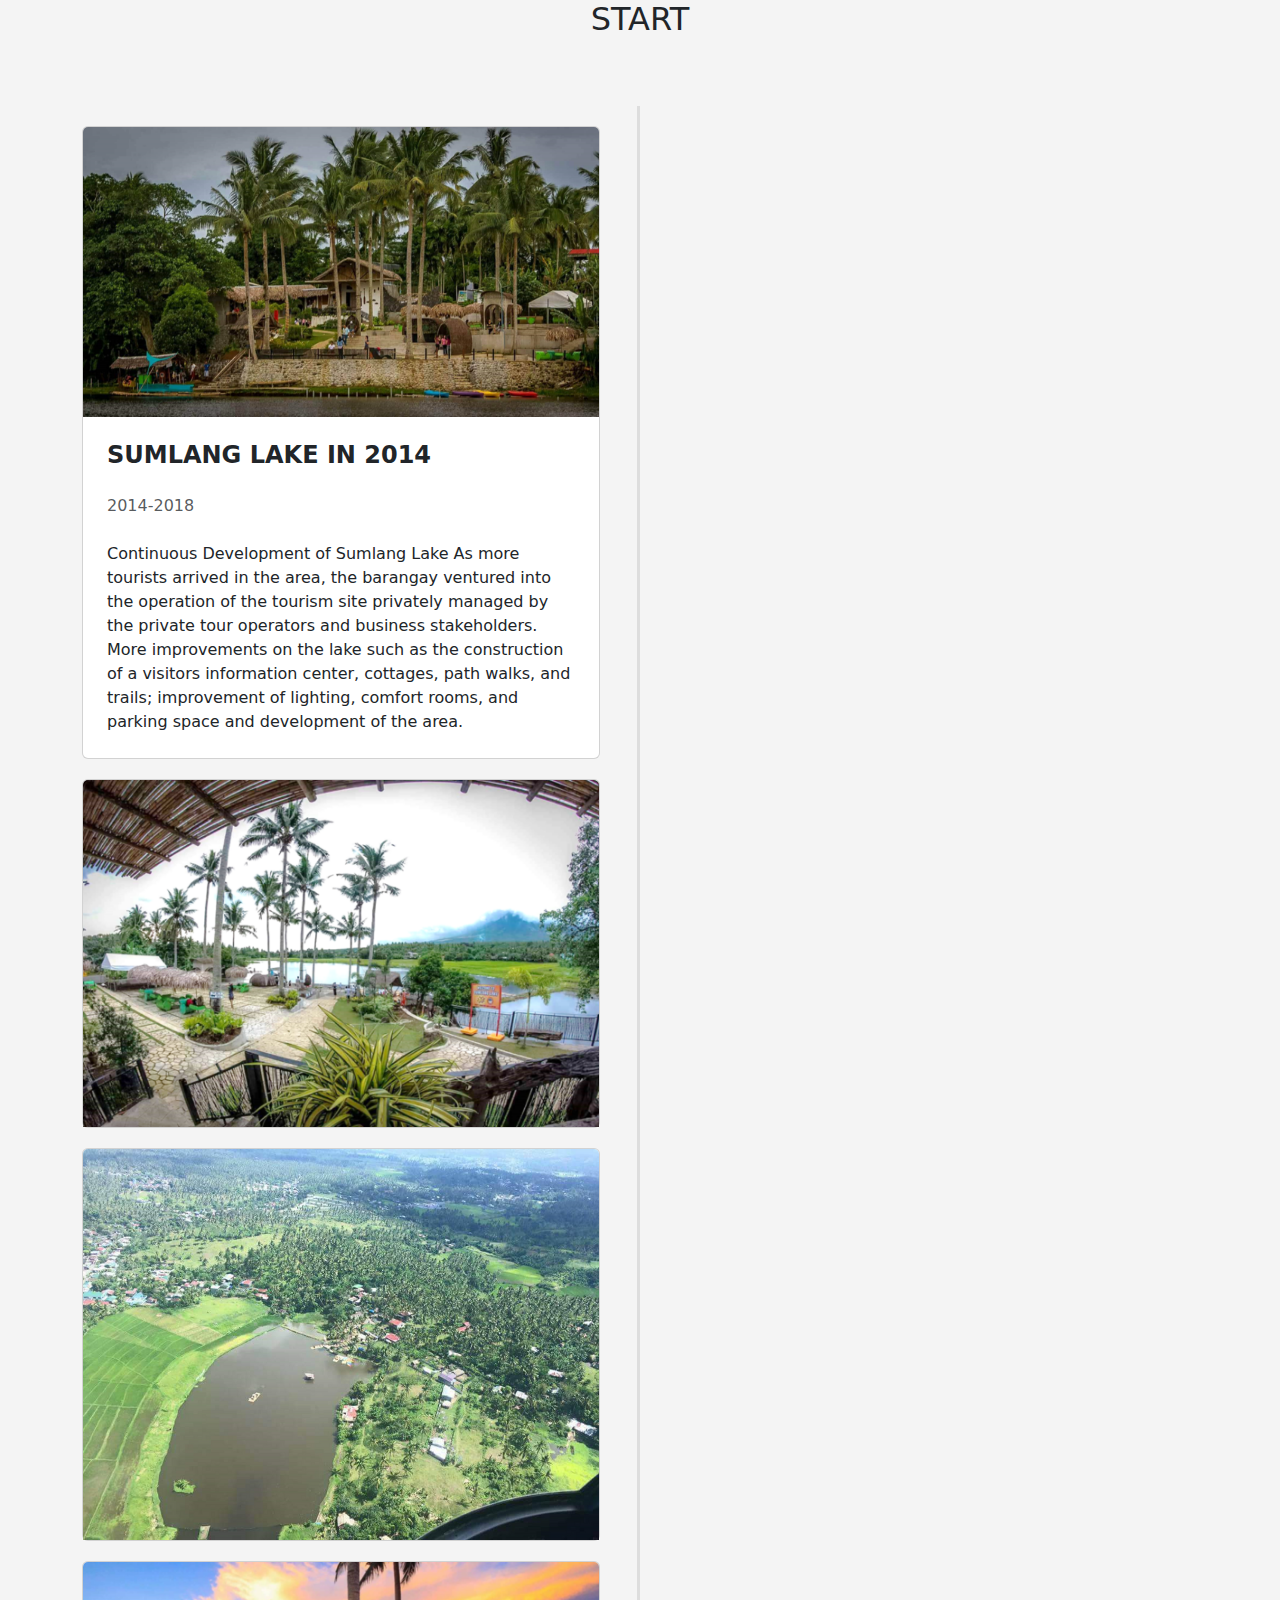
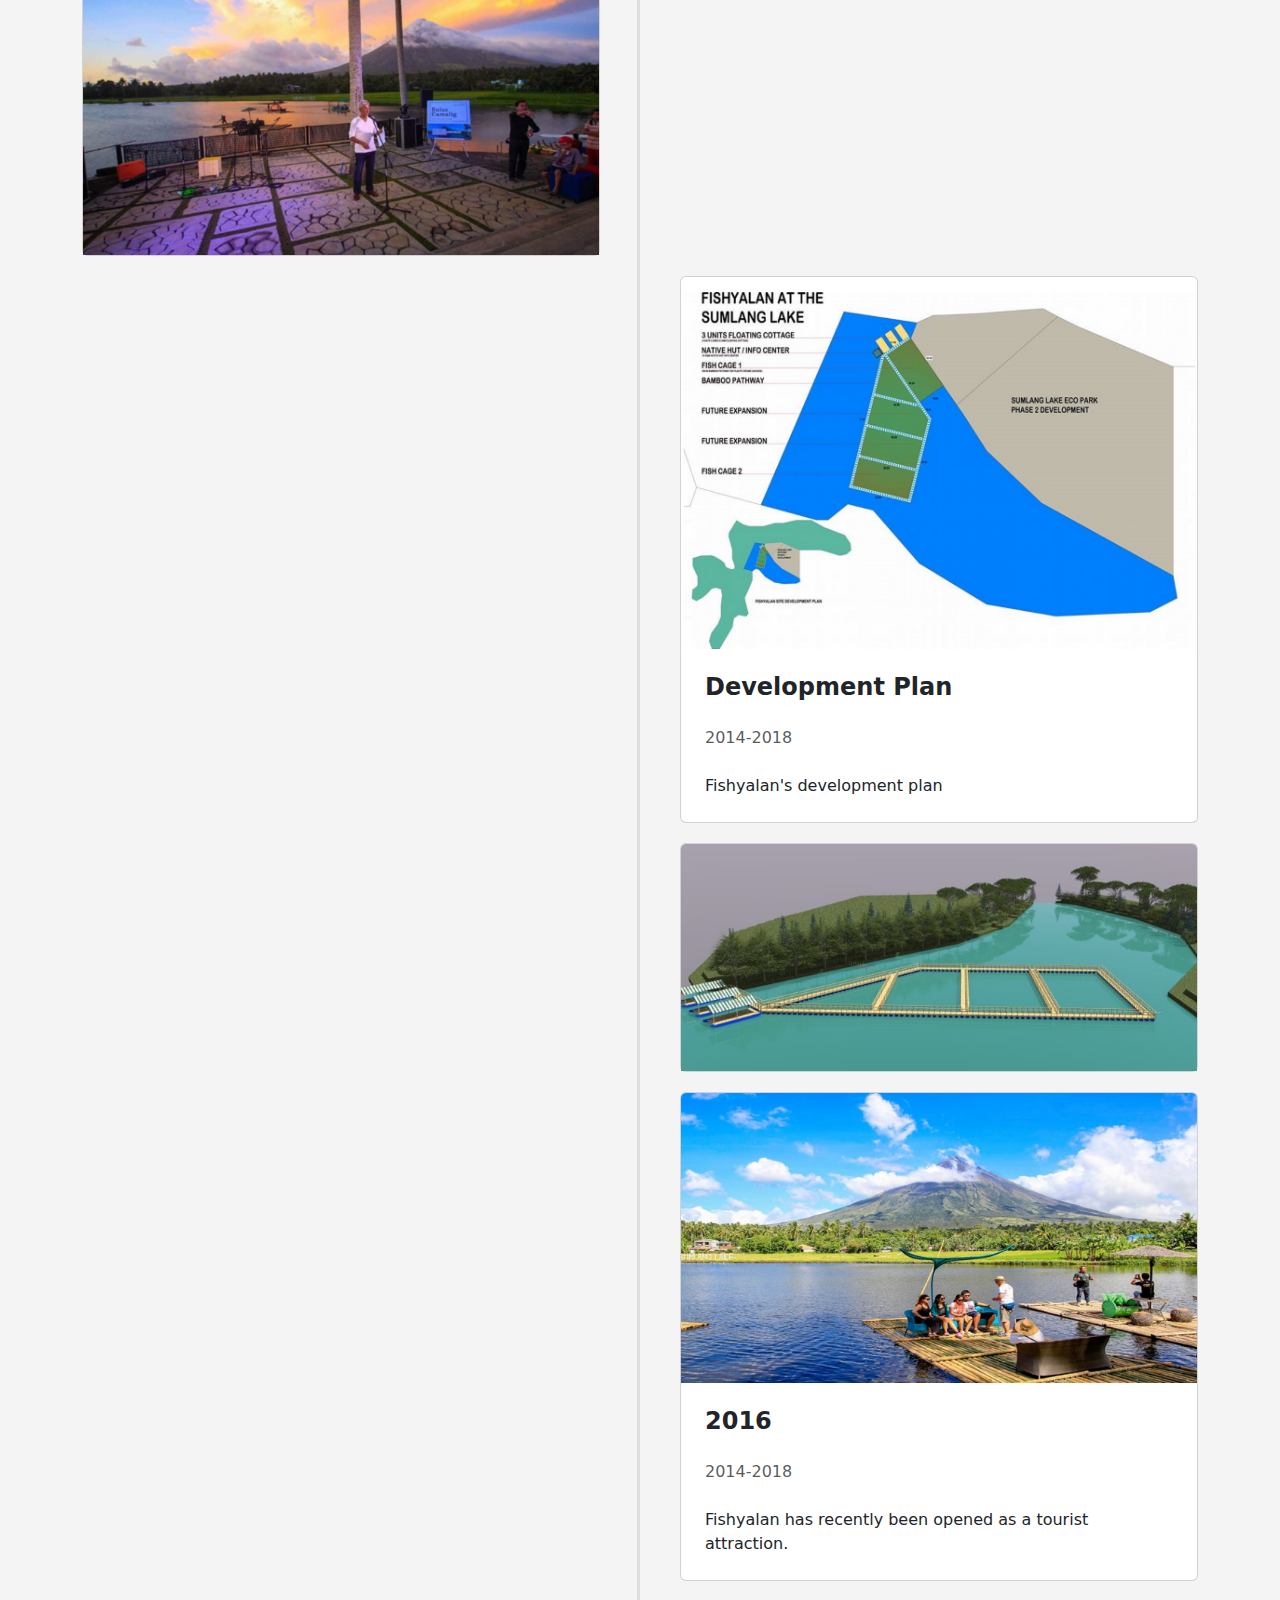
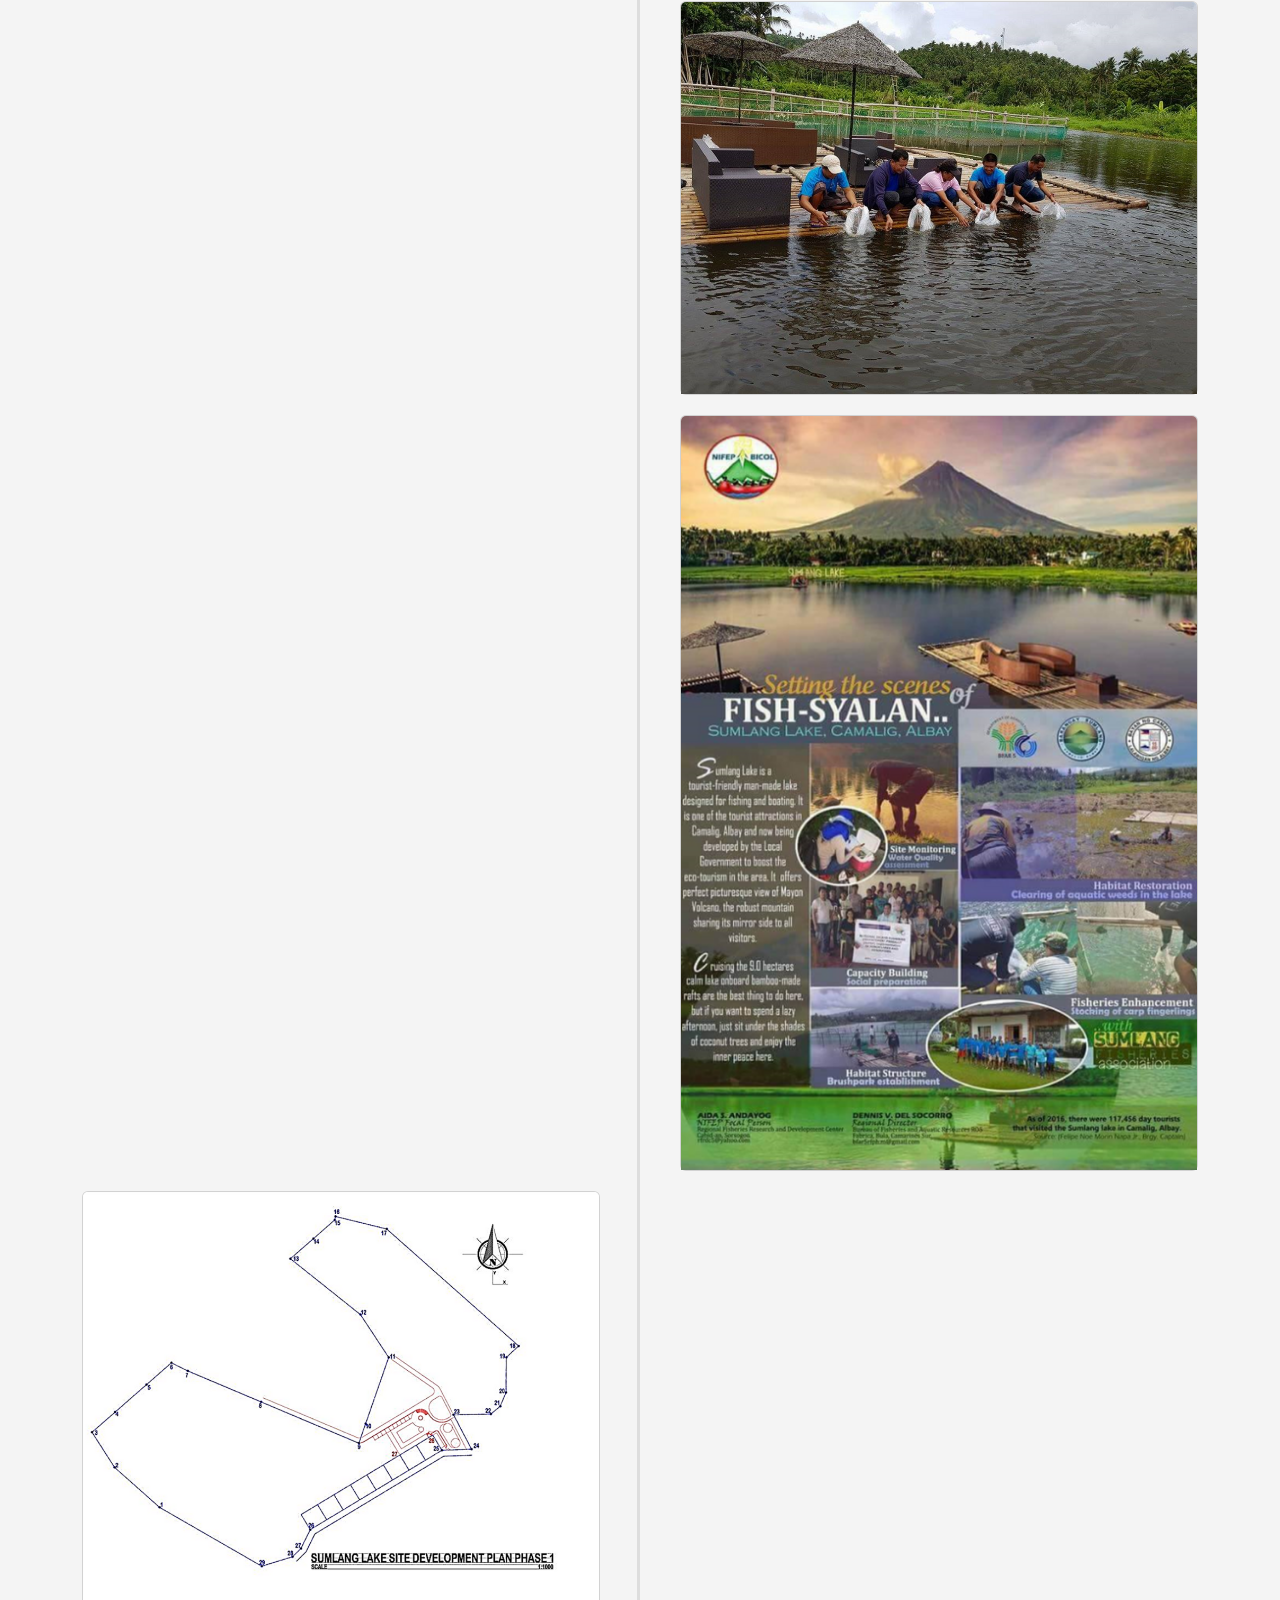
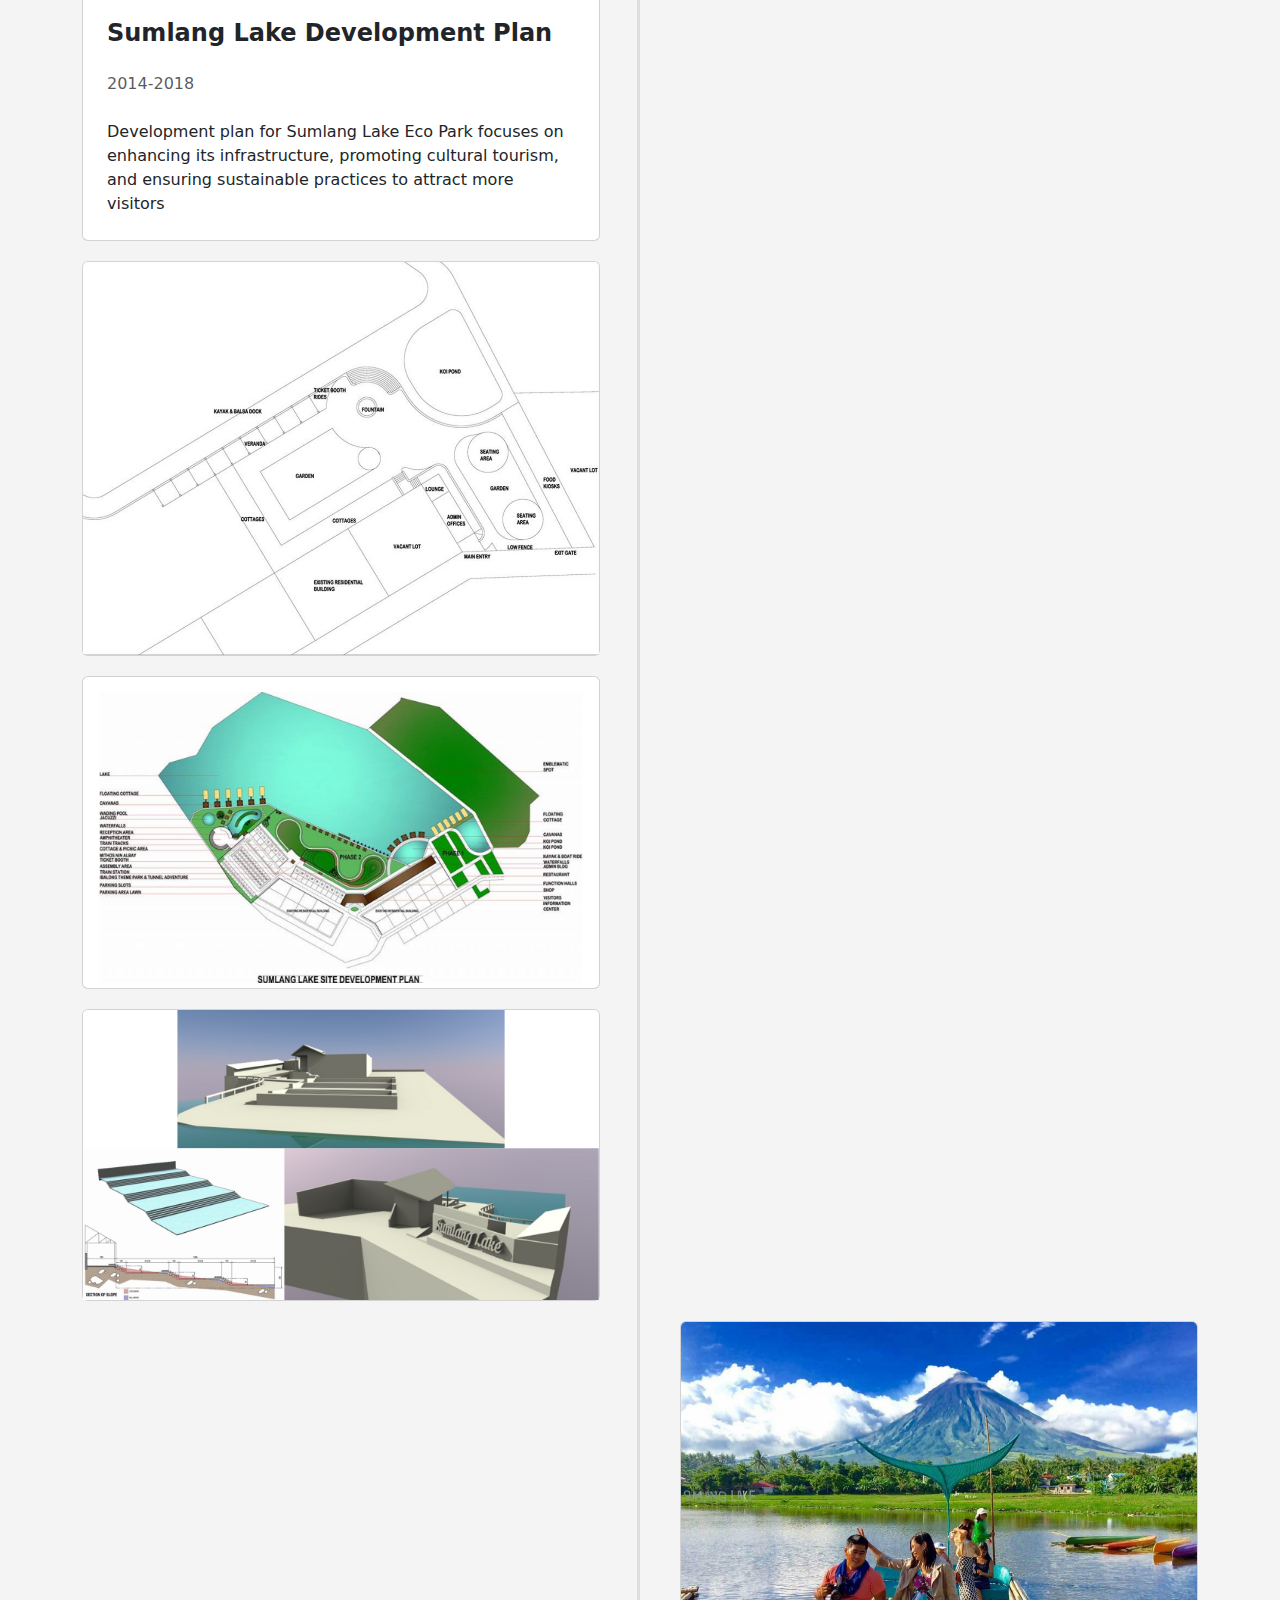
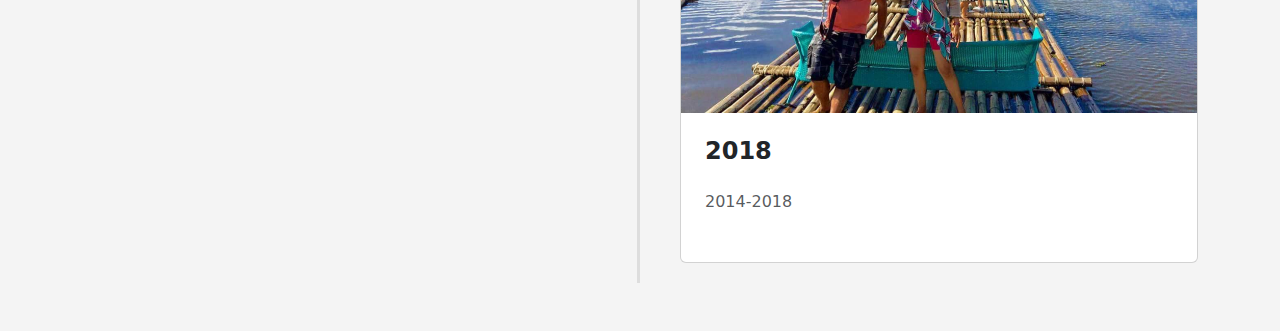
==== timeline.html @ b5686765 "merged but not quite done" ====
<!DOCTYPE html>
<html lang="en">

<head>
    <meta charset="UTF-8" />
    <meta name="viewport" content="width=device-width, initial-scale=1.0" />
    <title>Sumlang Lake</title>
    <link rel="stylesheet" href="history.css" />
    <link rel="stylesheet" href="https://cdnjs.cloudflare.com/ajax/libs/font-awesome/6.7.1/css/all.min.css"
        integrity="sha512-5Hs3dF2AEPkpNAR7UiOHba+lRSJNeM2ECkwxUIxC1Q/FLycGTbNapWXB4tP889k5T5Ju8fs4b1P5z/iB4nMfSQ=="
        crossorigin="anonymous" referrerpolicy="no-referrer" />
    <link rel="stylesheet" href="https://cdn.jsdelivr.net/npm/bootstrap@5.3.3/dist/css/bootstrap.min.css">
    <link rel="stylesheet" href="https://cdn.jsdelivr.net/npm/bootstrap@5.3.3/dist/js/bootstrap.bundle.min.js">

</head>

<body>
    <section id="history">
        <h2>START</h2>
        <div class="container py-5 timeline-frame">
            <div class=" main-timeline-2">
                <div class="timeline-2 left-2">
                    <div class="card">
                        <img src="history-pics/2014/20145.png" class="card-img-top" alt="Responsive image">
                        <div class="card-body p-4">
                            <h4 class="fw-bold mb-4">SUMLANG LAKE IN 2014</h4>
                            <p class="text-muted mb-4"><i class="far fa-clock" aria-hidden="true"></i> 2014-2018</p>
                            <p class="mb-0">Continuous Development of Sumlang Lake As more tourists arrived in the area,
                                the barangay
                                ventured into the operation of the tourism site privately managed by the private tour
                                operators and
                                business stakeholders. More improvements on the lake such as the construction of a
                                visitors information
                                center, cottages, path walks, and trails; improvement of lighting, comfort rooms, and
                                parking space and
                                development of the area.</p>
                        </div>
                    </div>
                </div>
                <div class="timeline-2 left-2">
                    <div class="card">
                        <img src="history-pics/2014/20142.png" class="card-img-top" alt="Responsive image">
                    </div>
                </div>
                <div class="timeline-2 left-2">
                    <div class="card">
                        <img src="history-pics/2014/20141.png" class="card-img-top" alt="Responsive image">
                    </div>
                </div>
                <div class="timeline-2 left-2">
                    <div class="card">
                        <img src="history-pics/2014/20144.png" class="card-img-top" alt="Responsive image">
                    </div>
                </div>


                <div class="timeline-2 right-2">
                    <div class="card">
                        <img src="history-pics/2016/20162.png" style="margin-top: 15px;" class="card-img-top"
                            alt="Responsive image">
                        <div class="card-body p-4">
                            <h4 class="fw-bold mb-4">Development Plan</h4>
                            <p class="text-muted mb-4"><i class="far fa-clock" aria-hidden="true"></i>2014-2018</p>
                            <p class="mb-0">Fishyalan's development plan</p>
                        </div>
                    </div>
                </div>




                <div class="timeline-2 right-2">
                    <div class="card">
                        <img src="history-pics/2016/20163.png" class="card-img-top" alt="Responsive image">
                    </div>
                </div>



                <div class="timeline-2 right-2">
                    <div class="card">
                        <img src="history-pics/2016/2016.png" class="card-img-top" alt="Responsive image">
                        <div class="card-body p-4">
                            <h4 class="fw-bold mb-4">2016</h4>
                            <p class="text-muted mb-4"><i class="far fa-clock" aria-hidden="true"></i>2014-2018</p>
                            <p class="mb-0">Fishyalan has recently been opened as a tourist attraction.</p>
                        </div>
                    </div>
                </div>


                <div class="timeline-2 right-2">
                    <div class="card">
                        <img src="history-pics/2016/20165.png" class="card-img-top" alt="Responsive image">
                    </div>
                </div>

                <div class="timeline-2 right-2">
                    <div class="card">
                        <img src="history-pics/2016/20161.png" class="card-img-top" alt="Responsive image">
                    </div>
                </div>

                <div class="timeline-2 left-2">
                    <div class="card">
                        <img src="history-pics/2017/20171.png" class="card-img-top" alt="Responsive image">
                        <div class="card-body p-4">
                            <h4 class="fw-bold mb-4">Sumlang Lake Development Plan</h4>
                            <p class="text-muted mb-4"><i class="far fa-clock" aria-hidden="true"></i>2014-2018</p>
                            <p class="mb-0">Development plan for Sumlang Lake Eco Park focuses on enhancing its
                                infrastructure,
                                promoting cultural
                                tourism, and ensuring sustainable practices to attract more visitors</p>
                        </div>
                    </div>
                </div>

                <div class="timeline-2 left-2">
                    <div class="card">
                        <img src="history-pics/2017/20172.png" class="card-img-top" alt="Responsive image">
                    </div>
                </div>

                <div class="timeline-2 left-2">
                    <div class="card">
                        <img src="history-pics/2017/20174.png" style="margin-top: 15px; margin-bottom: 5px;"
                            class="card-img-top" alt="Responsive image">
                    </div>
                </div>



                <div class="timeline-2 left-2">
                    <div class="card">
                        <img src="history-pics/2017/20173.png" class="card-img-top" alt="Responsive image">
                    </div>
                </div>


                <div class="timeline-2 right-2">
                    <div class="card">
                        <img src="history-pics/2018/2018.png" style="width: 100%; height: auto;" class="card-img-top"
                            alt="Responsive image">
                        <div class="card-body p-4">
                            <h4 class="fw-bold mb-4">2018</h4>
                            <p class="text-muted mb-4"><i class="far fa-clock" aria-hidden="true"></i>2014-2018</p>
                            <!-- <p class="mb-0">Sumlang Lake in 2018</p> -->
                        </div>
                    </div>
                </div>

            </div>
        </div>

    </section>

    <script>
        function sendHeight() {
            const height = document.documentElement.scrollHeight;
            window.parent.postMessage({ type: 'resizeIframe', height }, '*');
        }

        window.addEventListener('load', sendHeight);
        window.addEventListener('resize', sendHeight);
    </script>

</body>

</html>
---- history.css ----
/* Timeline Styles */
#history .main-timeline-2 {
    position: relative;
    padding-top: 20px;
}

/* The vertical timeline line */
#history .main-timeline-2::after {
    content: "";
    position: absolute;
    width: 3px;
    /*background-color: #26c6da; */
    background-color: #dddddd;
    top: 0;
    bottom: 0;
    left: 50%;
    margin-left: -3px;
}

/* Containers for timeline events */
#history .timeline-2 {
    position: relative;
    width: 50%;
}

/* Custom styling for left-side timeline events */
#history .left-2 {
    padding: 0px 40px 20px 0px;
    left: 0;
}

/* Custom styling for right-side timeline events */
#history .right-2 {
    padding: 0px 0px 20px 40px;
    left: 50%;
}

/* Media Queries - For responsiveness */
@media screen and (max-width: 600px) {
    #history .timeline-2 {
        width: 100%;
    }

    #history .main-timeline-2::after {
        left: 31px;
    }
}


#timeline-frame {
    width: 100%;
    height: 100vh;
    border: none;
    overflow: hidden;

}



/* Center the section content */
#history {
    text-align: center;
    margin: 0 auto;
    /* padding: 50px; */
    background-color: #f4f4f4;
    /* Add some padding to the section */
}

/* Style the paragraph */
#history .history-text {
    margin: 0 auto;
    /* Center the text block */
    max-width: 1200px;
    /* Limit the width of the paragraph */
    text-align: justify;
    /* Justify the text for a clean look */
    line-height: 1.8;
    /* Increase line spacing for readability */
    padding: 20px 5px 10px 10px;
    /* Add padding on the left and right */
}

/* Add spacing above the iframe */
#history .timeline-frame {
    margin-top: 20px;
    text-align: left;
    /* Adjust to move the iframe closer to the paragraph */
}
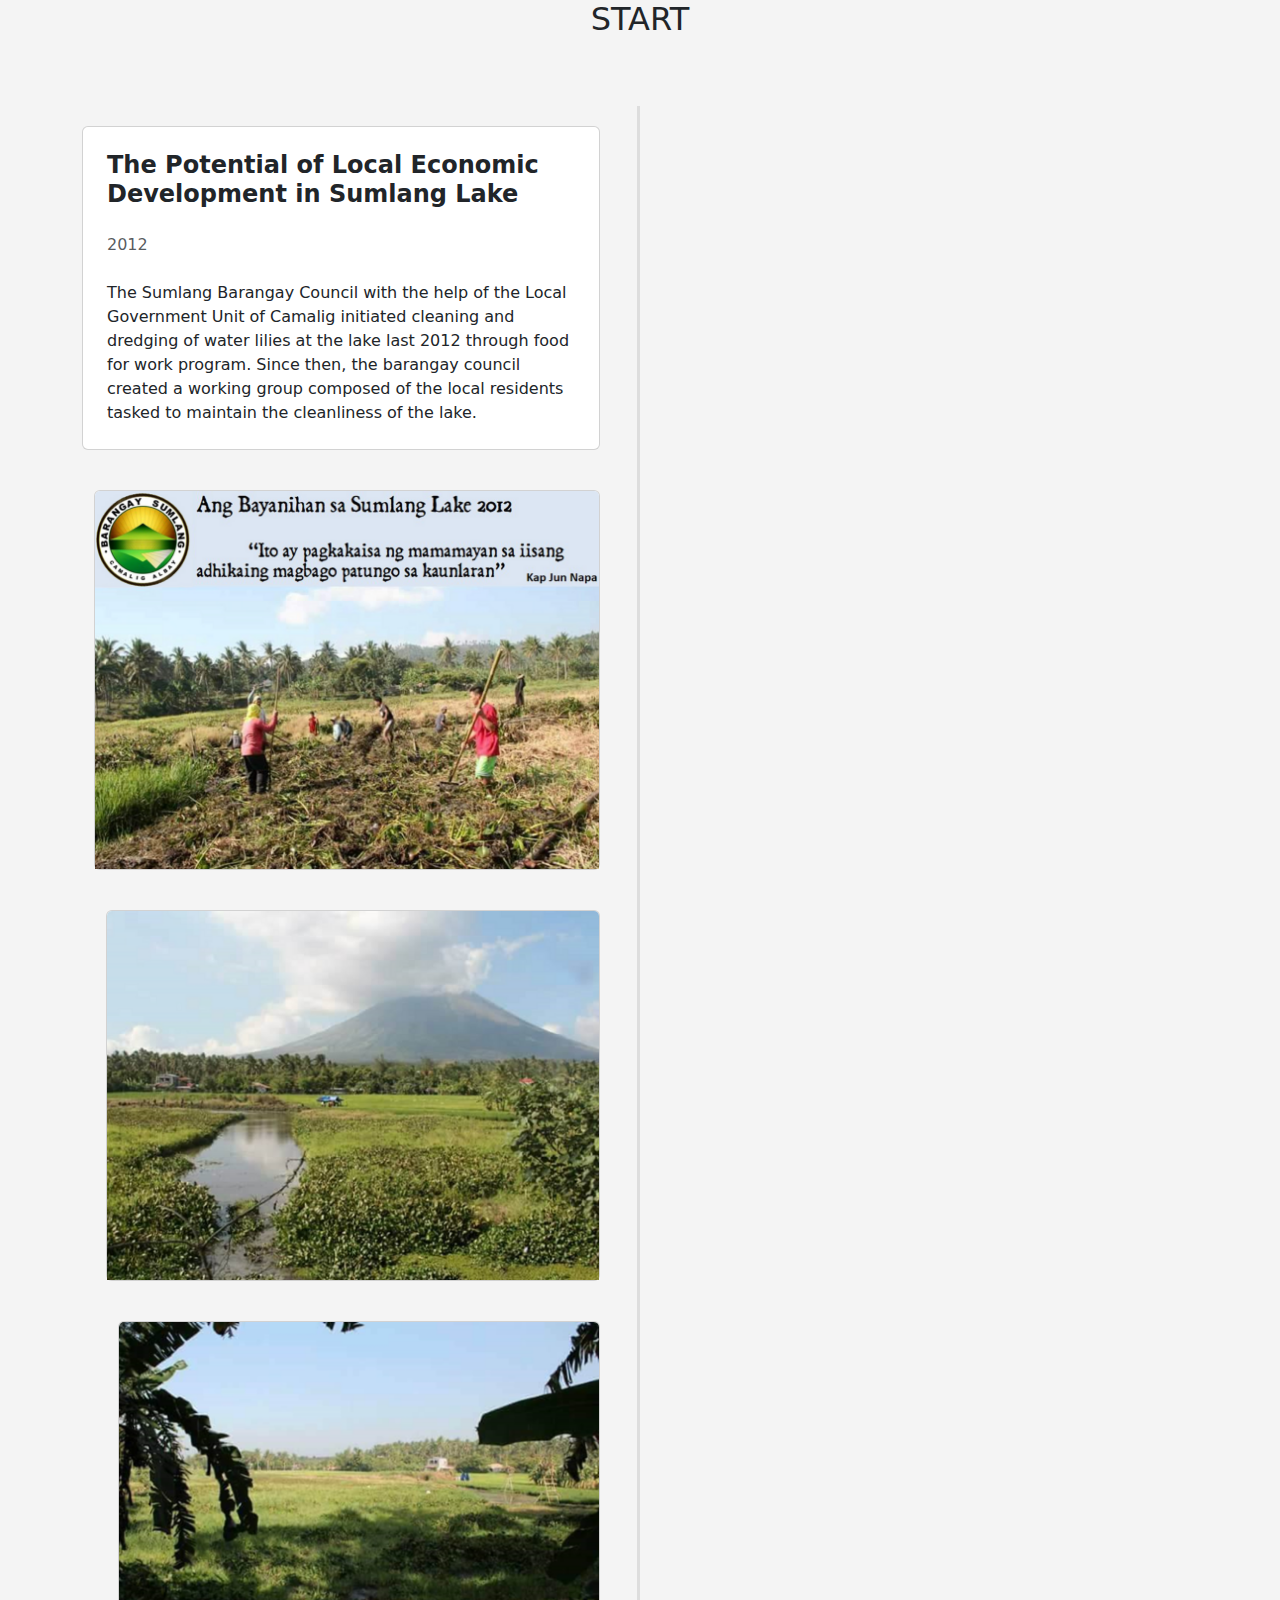
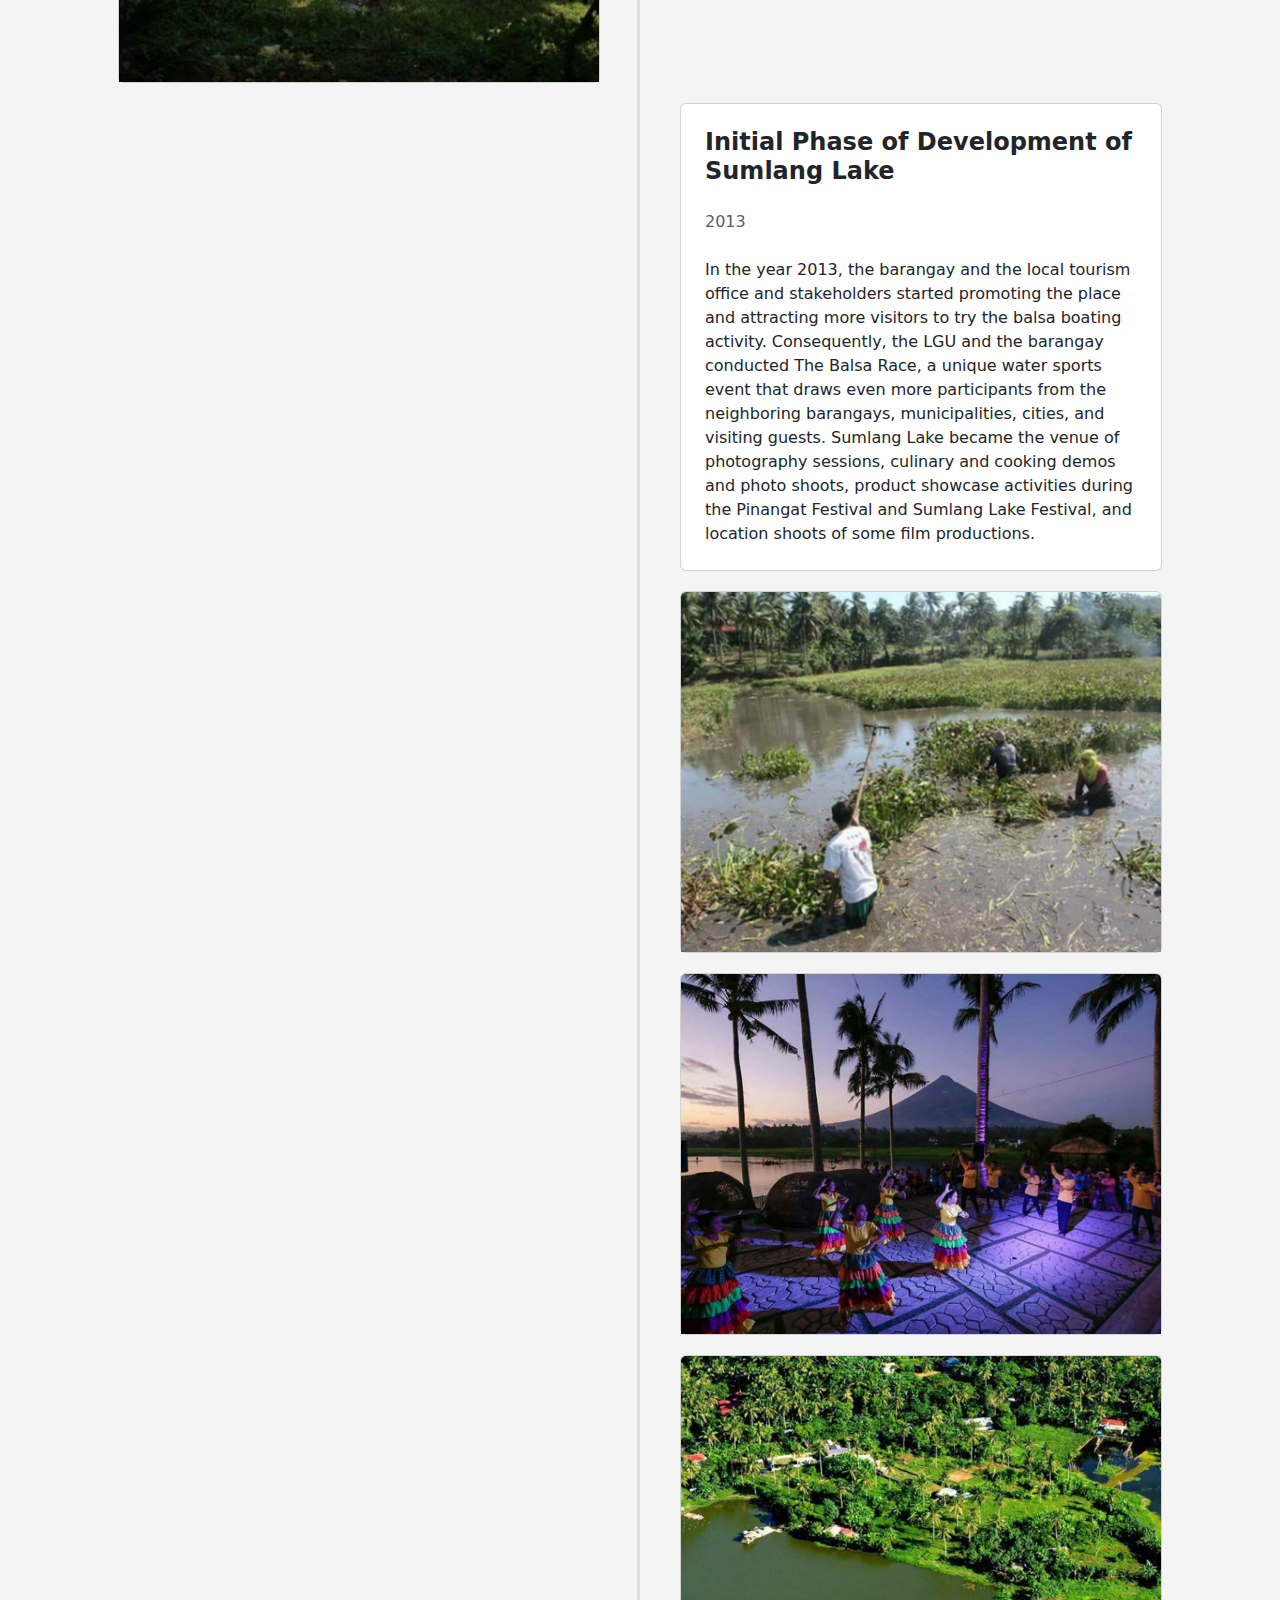
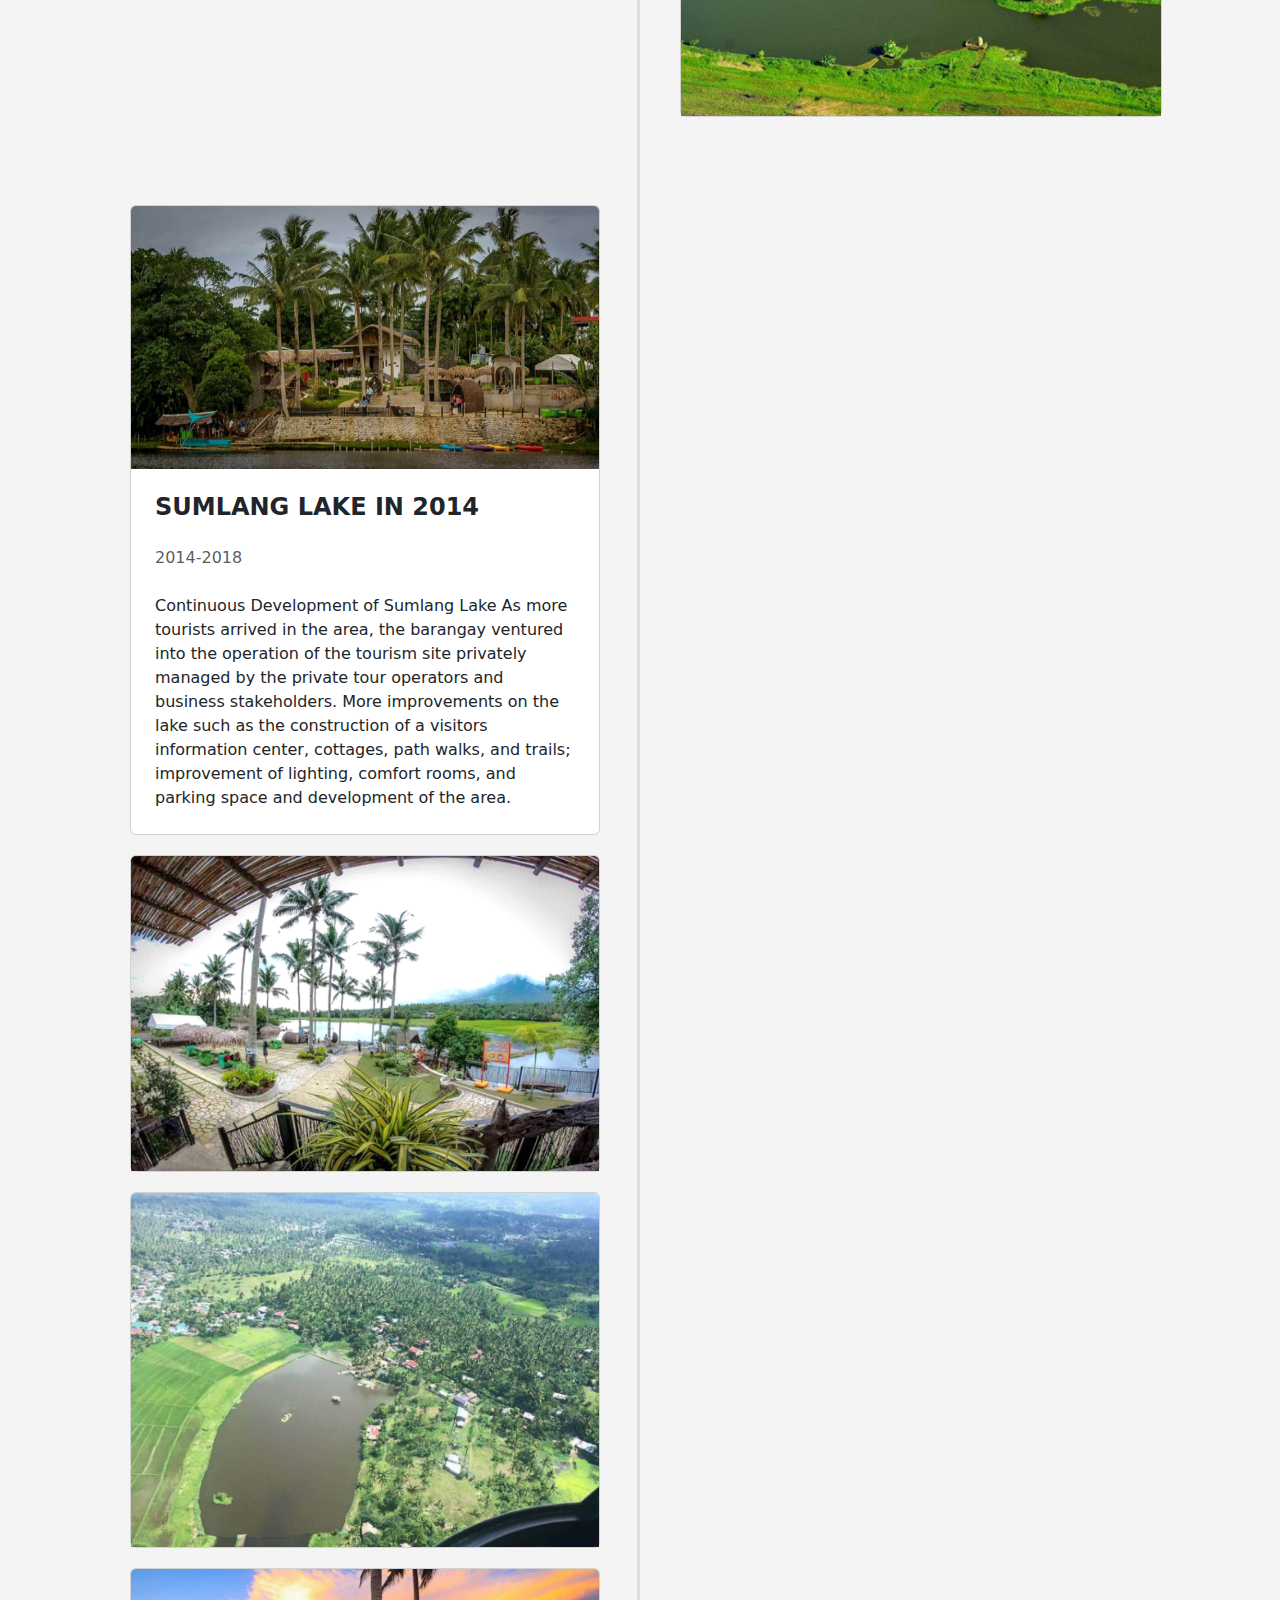
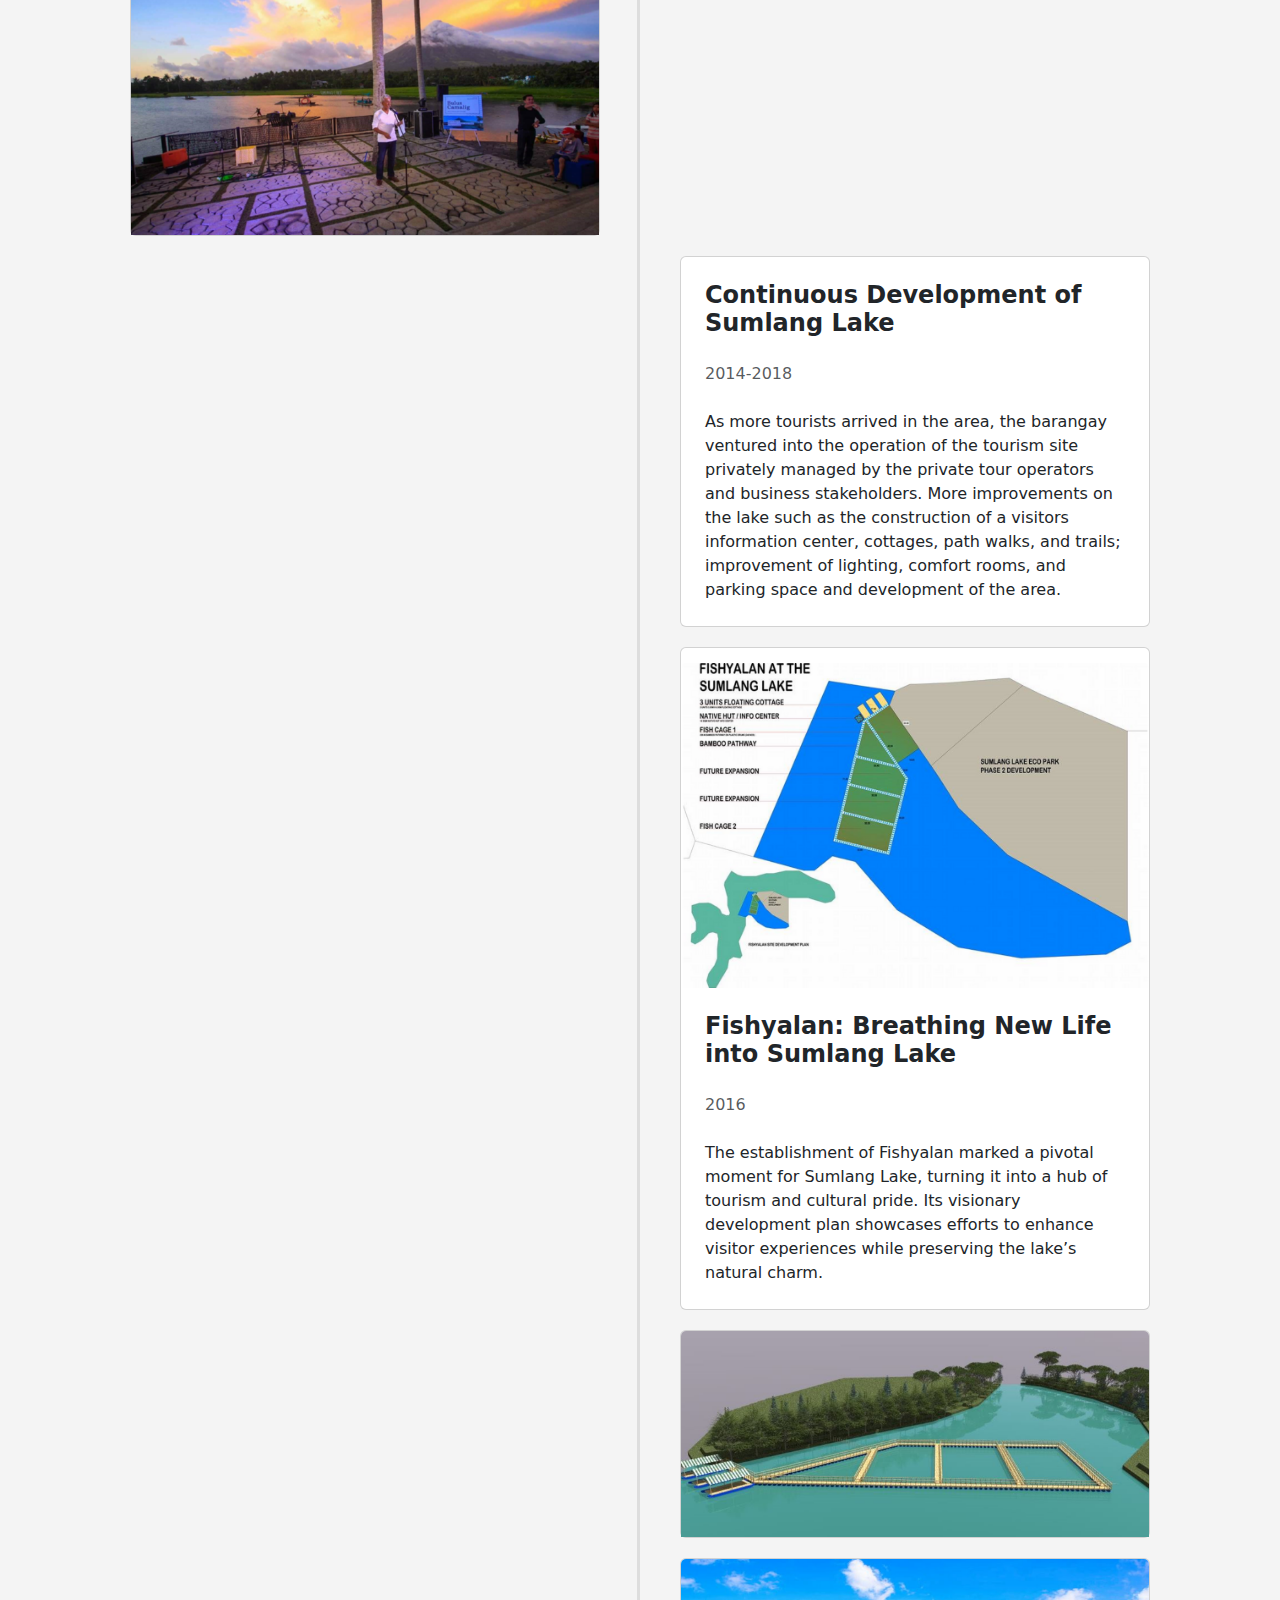
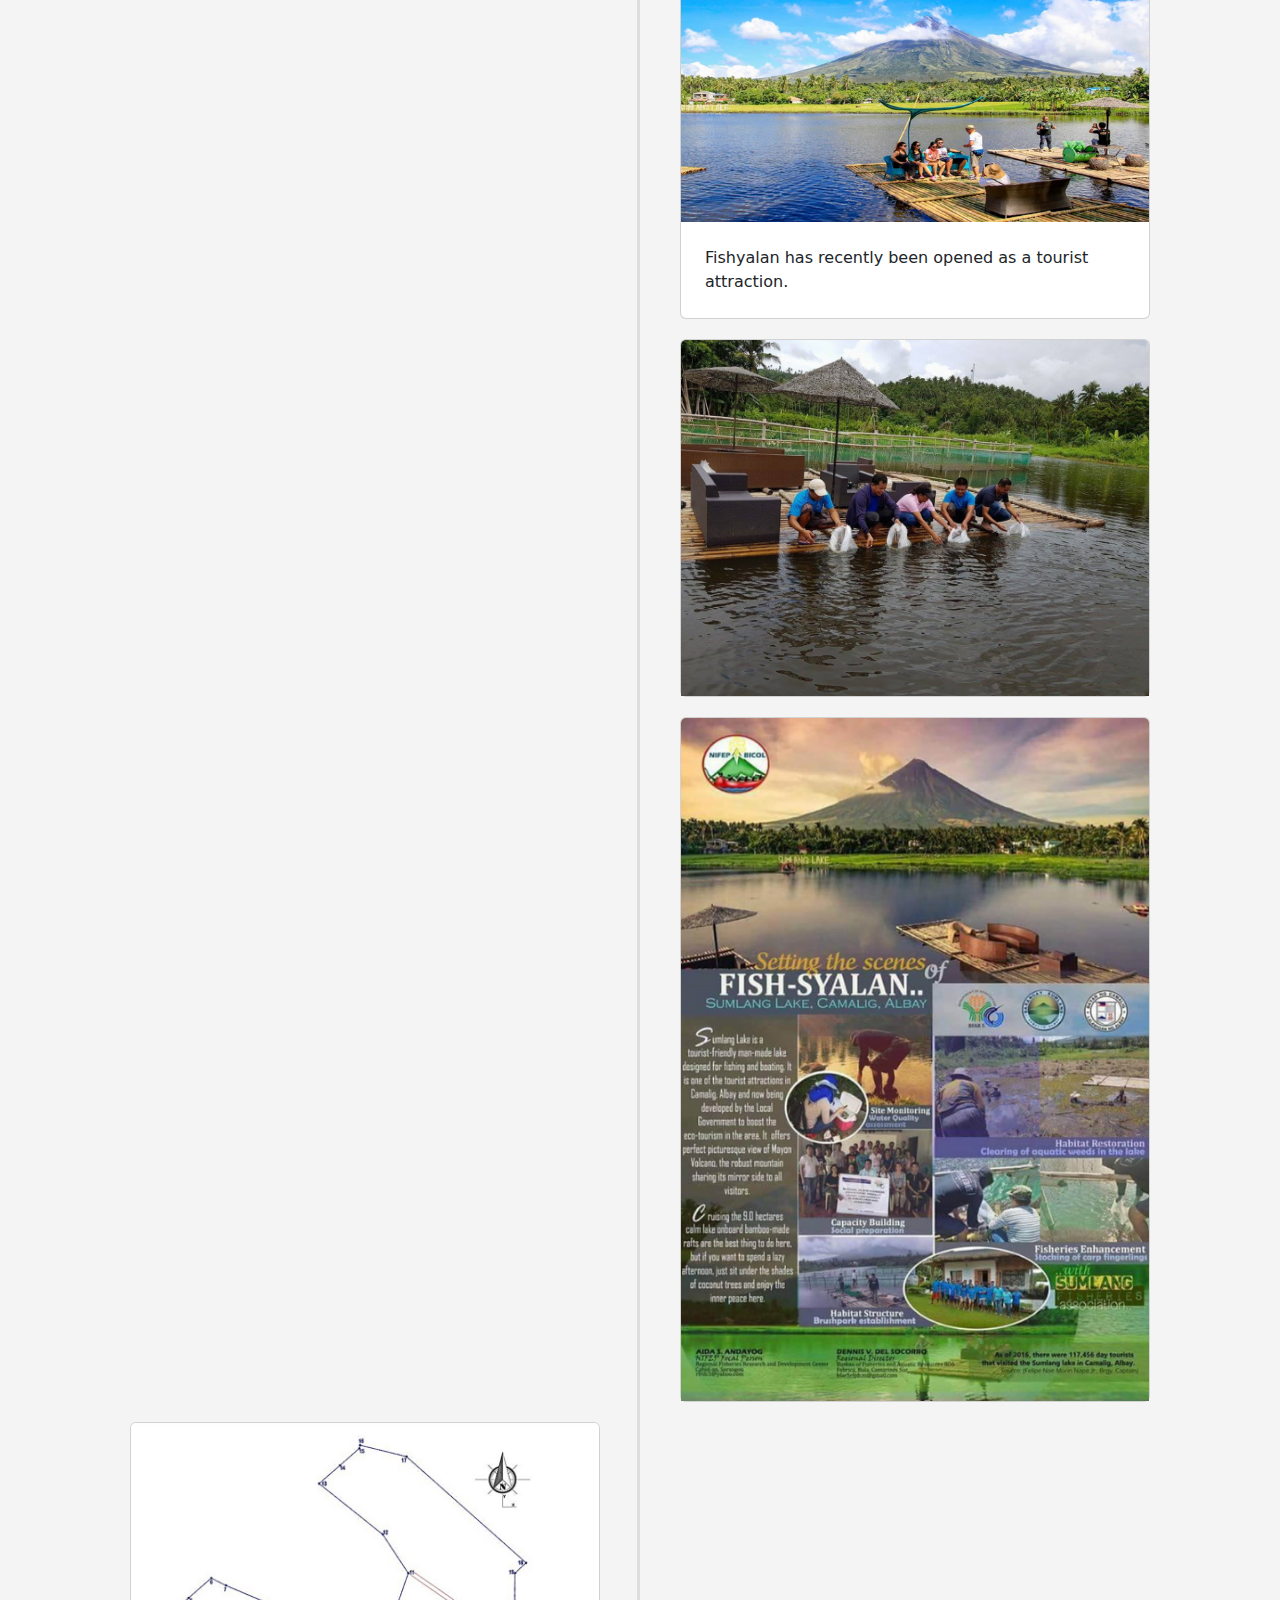
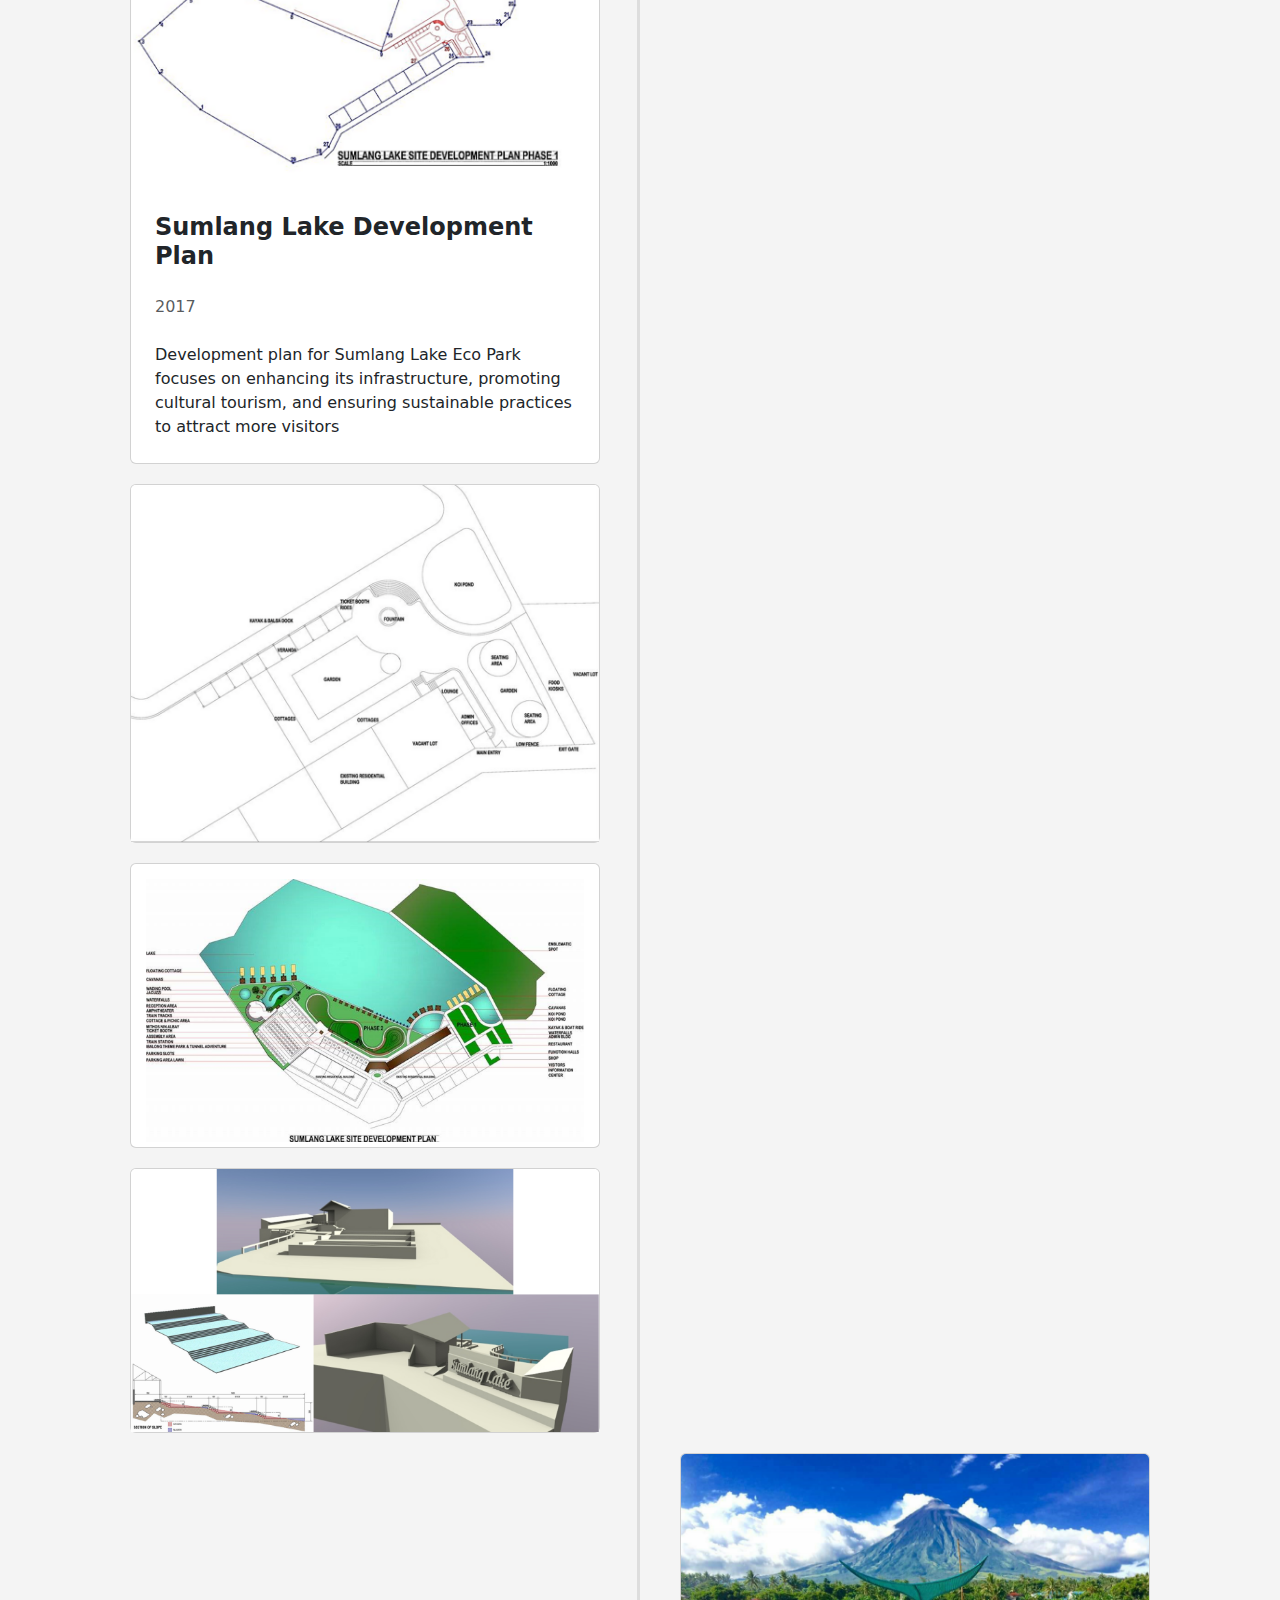
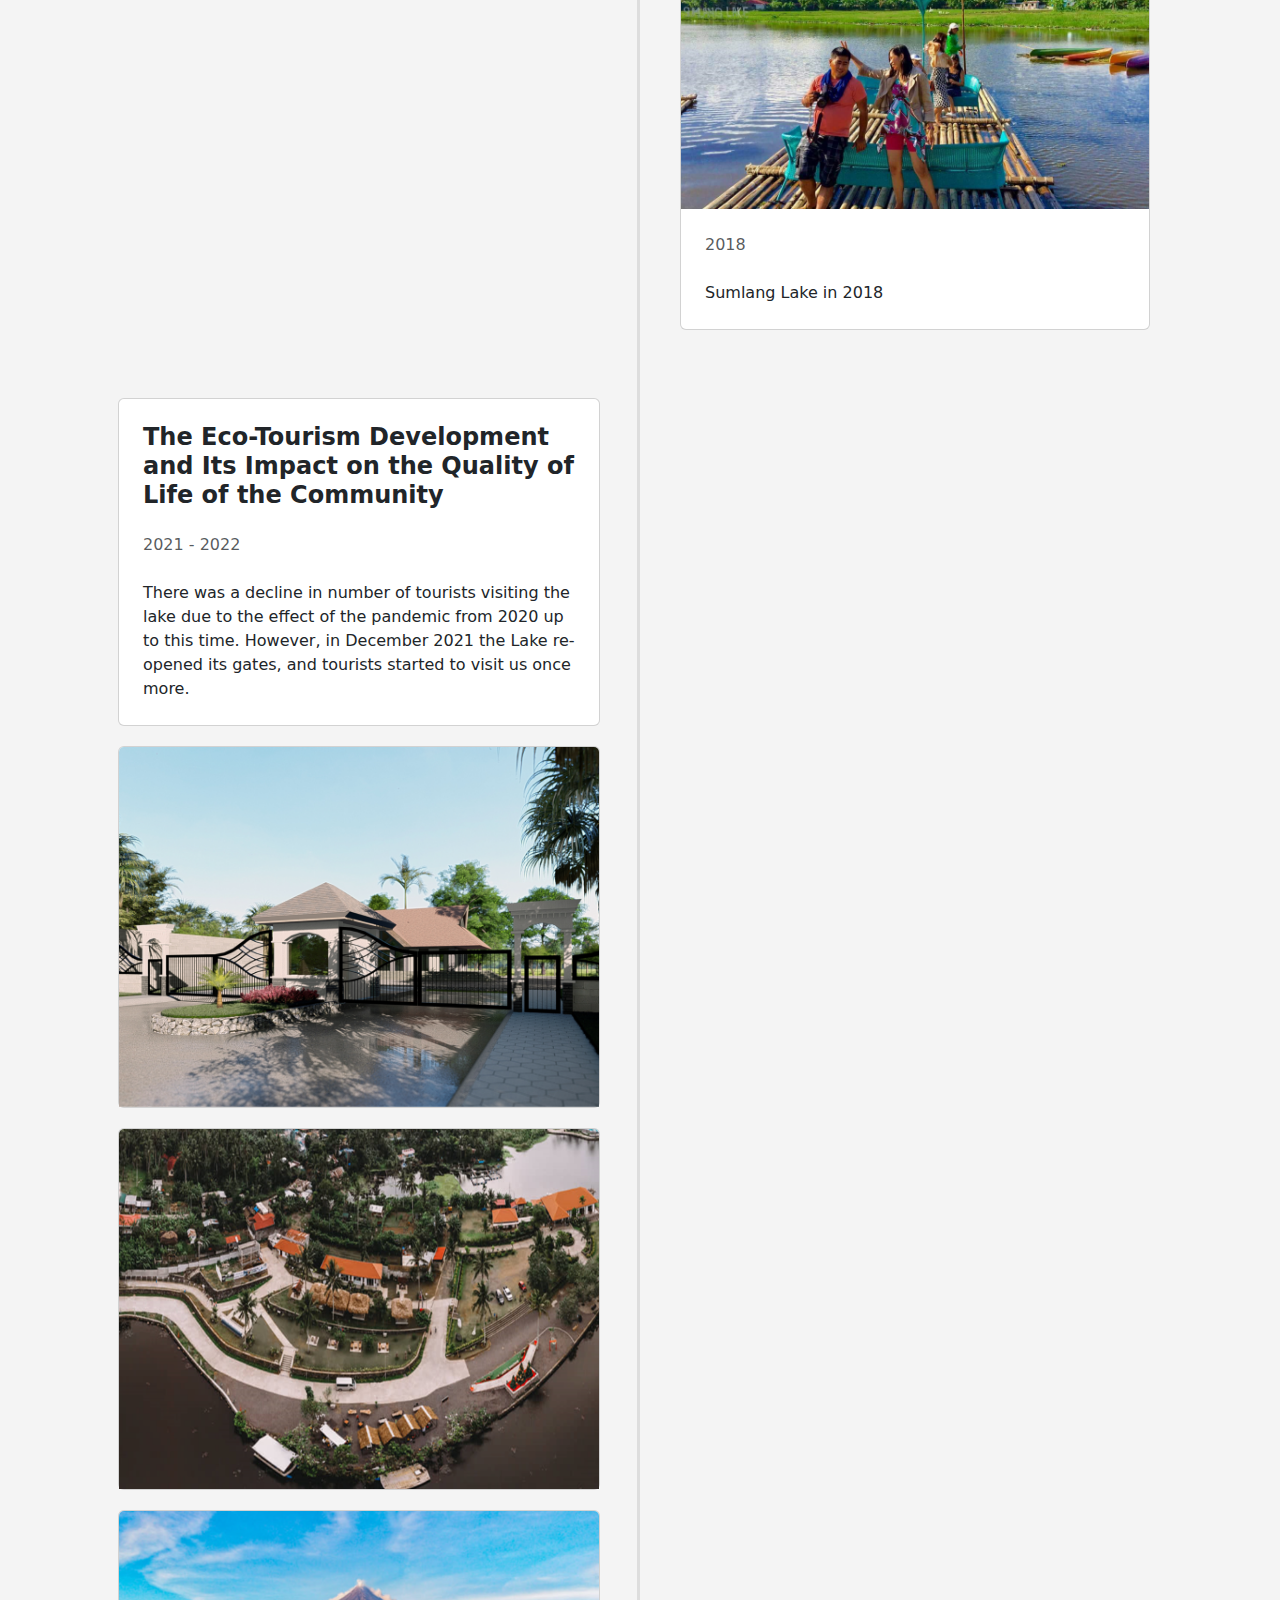
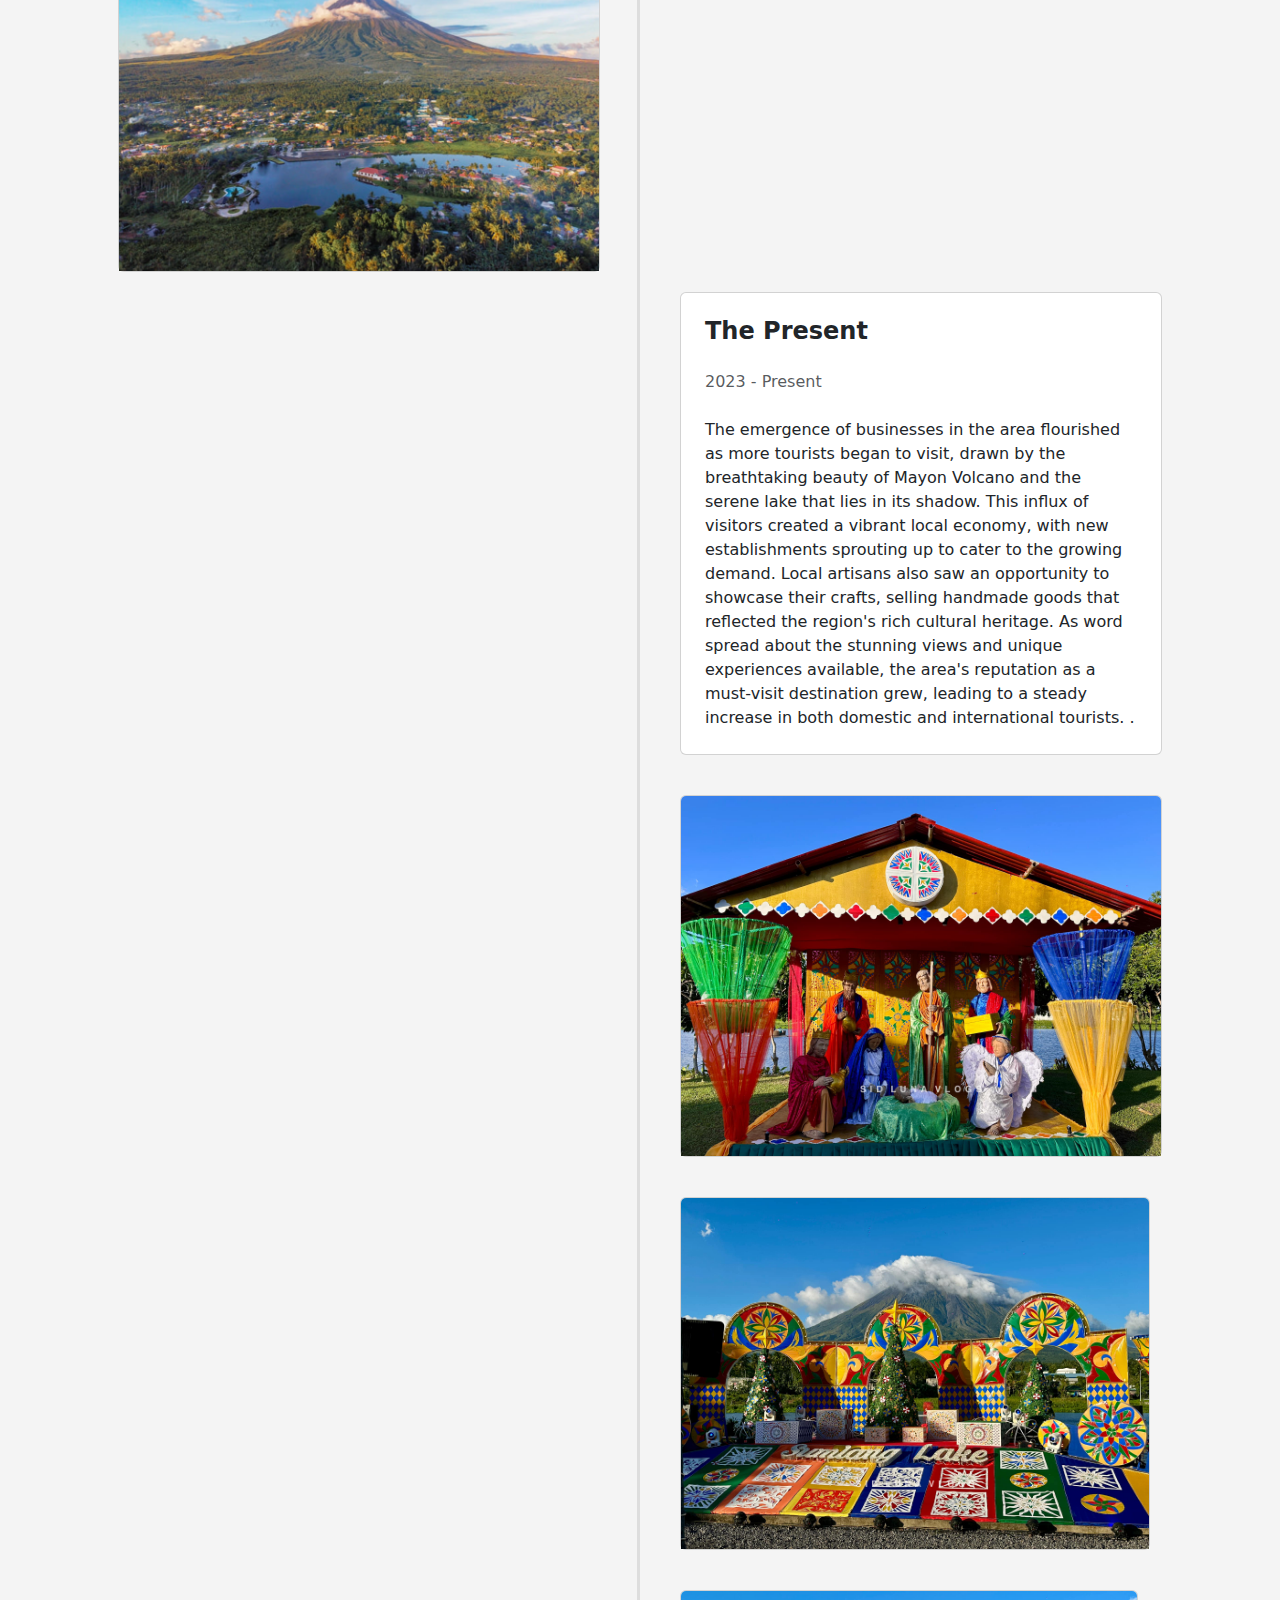
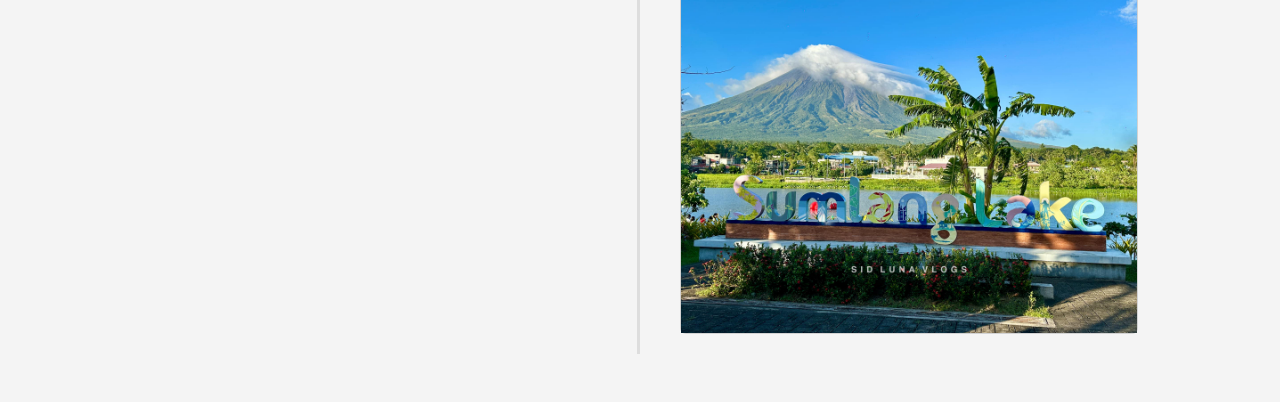
==== commit a0f962e0: "Fixed some things, but still not finish" ====
--- a/timeline.html
+++ b/timeline.html
@@ -18,139 +18,375 @@
     <section id="history">
         <h2>START</h2>
         <div class="container py-5 timeline-frame">
-            <div class=" main-timeline-2">
+            <div class="main-timeline-2">
                 <div class="timeline-2 left-2">
                     <div class="card">
-                        <img src="history-pics/2014/20145.png" class="card-img-top" alt="Responsive image">
                         <div class="card-body p-4">
-                            <h4 class="fw-bold mb-4">SUMLANG LAKE IN 2014</h4>
-                            <p class="text-muted mb-4"><i class="far fa-clock" aria-hidden="true"></i> 2014-2018</p>
-                            <p class="mb-0">Continuous Development of Sumlang Lake As more tourists arrived in the area,
-                                the barangay
-                                ventured into the operation of the tourism site privately managed by the private tour
-                                operators and
-                                business stakeholders. More improvements on the lake such as the construction of a
-                                visitors information
-                                center, cottages, path walks, and trails; improvement of lighting, comfort rooms, and
-                                parking space and
-                                development of the area.</p>
+                            <h4 class="fw-bold mb-4">The Potential of Local Economic Development in Sumlang Lake</h4>
+                            <p class="text-muted mb-4"><i class="far fa-clock" aria-hidden="true"></i> 2012</p>
+                            <p class="mb-0">The Sumlang Barangay Council with the help of the Local Government Unit of
+                                Camalig initiated cleaning and dredging of water lilies at the lake last 2012 through
+                                food for work program. Since then, the barangay council created a working group composed
+                                of the local residents tasked to maintain the cleanliness of the lake.</p>
                         </div>
                     </div>
                 </div>
-                <div class="timeline-2 left-2">
-                    <div class="card">
-                        <img src="history-pics/2014/20142.png" class="card-img-top" alt="Responsive image">
-                    </div>
-                </div>
-                <div class="timeline-2 left-2">
-                    <div class="card">
-                        <img src="history-pics/2014/20141.png" class="card-img-top" alt="Responsive image">
-                    </div>
-                </div>
-                <div class="timeline-2 left-2">
-                    <div class="card">
-                        <img src="history-pics/2014/20144.png" class="card-img-top" alt="Responsive image">
-                    </div>
-                </div>
-
-
-                <div class="timeline-2 right-2">
-                    <div class="card">
-                        <img src="history-pics/2016/20162.png" style="margin-top: 15px;" class="card-img-top"
-                            alt="Responsive image">
-                        <div class="card-body p-4">
-                            <h4 class="fw-bold mb-4">Development Plan</h4>
-                            <p class="text-muted mb-4"><i class="far fa-clock" aria-hidden="true"></i>2014-2018</p>
-                            <p class="mb-0">Fishyalan's development plan</p>
+
+                <div class="container py-0">
+                    <div class="main-timeline-2">
+                        <div class="timeline-2 left-2">
+                            <div class="card">
+                                <img src="history-pics/2012/20121.png" class="card-img-top" alt="Responsive image">
+                                <div class="card-body p-0">
+                                </div>
+                            </div>
                         </div>
-                    </div>
-                </div>
-
-
-
-
-                <div class="timeline-2 right-2">
-                    <div class="card">
-                        <img src="history-pics/2016/20163.png" class="card-img-top" alt="Responsive image">
-                    </div>
-                </div>
-
-
-
-                <div class="timeline-2 right-2">
-                    <div class="card">
-                        <img src="history-pics/2016/2016.png" class="card-img-top" alt="Responsive image">
-                        <div class="card-body p-4">
-                            <h4 class="fw-bold mb-4">2016</h4>
-                            <p class="text-muted mb-4"><i class="far fa-clock" aria-hidden="true"></i>2014-2018</p>
-                            <p class="mb-0">Fishyalan has recently been opened as a tourist attraction.</p>
-                        </div>
-                    </div>
-                </div>
-
-
-                <div class="timeline-2 right-2">
-                    <div class="card">
-                        <img src="history-pics/2016/20165.png" class="card-img-top" alt="Responsive image">
-                    </div>
-                </div>
-
-                <div class="timeline-2 right-2">
-                    <div class="card">
-                        <img src="history-pics/2016/20161.png" class="card-img-top" alt="Responsive image">
-                    </div>
-                </div>
-
-                <div class="timeline-2 left-2">
-                    <div class="card">
-                        <img src="history-pics/2017/20171.png" class="card-img-top" alt="Responsive image">
-                        <div class="card-body p-4">
-                            <h4 class="fw-bold mb-4">Sumlang Lake Development Plan</h4>
-                            <p class="text-muted mb-4"><i class="far fa-clock" aria-hidden="true"></i>2014-2018</p>
-                            <p class="mb-0">Development plan for Sumlang Lake Eco Park focuses on enhancing its
-                                infrastructure,
-                                promoting cultural
-                                tourism, and ensuring sustainable practices to attract more visitors</p>
-                        </div>
-                    </div>
-                </div>
-
-                <div class="timeline-2 left-2">
-                    <div class="card">
-                        <img src="history-pics/2017/20172.png" class="card-img-top" alt="Responsive image">
-                    </div>
-                </div>
-
-                <div class="timeline-2 left-2">
-                    <div class="card">
-                        <img src="history-pics/2017/20174.png" style="margin-top: 15px; margin-bottom: 5px;"
-                            class="card-img-top" alt="Responsive image">
-                    </div>
-                </div>
-
-
-
-                <div class="timeline-2 left-2">
-                    <div class="card">
-                        <img src="history-pics/2017/20173.png" class="card-img-top" alt="Responsive image">
-                    </div>
-                </div>
-
-
-                <div class="timeline-2 right-2">
-                    <div class="card">
-                        <img src="history-pics/2018/2018.png" style="width: 100%; height: auto;" class="card-img-top"
-                            alt="Responsive image">
-                        <div class="card-body p-4">
-                            <h4 class="fw-bold mb-4">2018</h4>
-                            <p class="text-muted mb-4"><i class="far fa-clock" aria-hidden="true"></i>2014-2018</p>
-                            <!-- <p class="mb-0">Sumlang Lake in 2018</p> -->
-                        </div>
-                    </div>
-                </div>
-
-            </div>
-        </div>
+
+                        <div class="container py-0">
+                            <div class="main-timeline-2">
+                                <div class="timeline-2 left-2">
+                                    <div class="card">
+                                        <img src="history-pics/2012/20122.png" class="card-img-top"
+                                            alt="Responsive image">
+                                        <div class="card-body p-0">
+                                        </div>
+                                    </div>
+                                </div>
+
+                                <div class="container py-0">
+                                    <div class="main-timeline-2">
+                                        <div class="timeline-2 left-2">
+                                            <div class="card">
+                                                <img src="history-pics/2012/20126.png" class="card-img-top"
+                                                    alt="Responsive image">
+                                                <div class="card-body p-0">
+                                                </div>
+                                            </div>
+                                        </div>
+
+                                        <div class="timeline-2 right-2">
+                                            <div class="card">
+                                                <div class="card-body p-4">
+                                                    <h4 class="fw-bold mb-4">Initial Phase of Development of Sumlang
+                                                        Lake</h4>
+                                                    <p class="text-muted mb-4"><i class="far fa-clock"
+                                                            aria-hidden="true"></i> 2013</p>
+                                                    <p class="mb-0">In the year 2013, the barangay and the local tourism
+                                                        office and stakeholders started promoting the place and
+                                                        attracting more visitors to try the balsa boating activity.
+                                                        Consequently, the LGU and the barangay conducted The Balsa Race,
+                                                        a unique water sports event that draws even more participants
+                                                        from the neighboring barangays, municipalities, cities, and
+                                                        visiting guests. Sumlang Lake became the venue of photography
+                                                        sessions, culinary and cooking demos and photo shoots, product
+                                                        showcase activities during the Pinangat Festival and Sumlang
+                                                        Lake Festival, and location shoots of some film productions.
+                                                    </p>
+                                                </div>
+                                            </div>
+                                        </div>
+
+                                        <div class="timeline-2 right-2">
+                                            <div class="card">
+                                                <img src="history-pics/2013/20135.png" class="card-img-top"
+                                                    alt="Responsive image">
+                                                <div class="card-body p-0">
+                                                </div>
+                                            </div>
+                                        </div>
+
+                                        <div class="timeline-2 right-2">
+                                            <div class="card">
+                                                <img src="history-pics/2013/201311.png" class="card-img-top"
+                                                    alt="Responsive image">
+                                                <div class="card-body p-0">
+                                                </div>
+                                            </div>
+                                        </div>
+
+                                        <div class="timeline-2 right-2">
+                                            <div class="card">
+                                                <img src="history-pics/2013/2013.png" class="card-img-top"
+                                                    alt="Responsive image">
+                                                <div class="card-body p-0">
+                                                </div>
+                                            </div>
+                                        </div>
+
+                                    </div>
+                                    <div class="container py-5">
+                                        <div class="main-timeline-2">
+                                            <div class="timeline-2 left-2">
+                                                <div class="card">
+                                                    <img src="history-pics/2014/20145.png" class="card-img-top"
+                                                        alt="Responsive image">
+                                                    <div class="card-body p-4">
+                                                        <h4 class="fw-bold mb-4">SUMLANG LAKE IN 2014</h4>
+                                                        <p class="text-muted mb-4"><i class="far fa-clock"
+                                                                aria-hidden="true"></i> 2014-2018</p>
+                                                        <p class="mb-0">Continuous Development of Sumlang Lake As more
+                                                            tourists arrived in the area, the barangay
+                                                            ventured into the operation of the tourism site privately
+                                                            managed by the private tour operators and
+                                                            business stakeholders. More improvements on the lake such as
+                                                            the construction of a visitors information
+                                                            center, cottages, path walks, and trails; improvement of
+                                                            lighting, comfort rooms, and parking space and
+                                                            development of the area.</p>
+                                                    </div>
+                                                </div>
+                                            </div>
+                                            <div class="timeline-2 left-2">
+                                                <div class="card">
+                                                    <img src="history-pics/2014/20142.png" class="card-img-top"
+                                                        alt="Responsive image">
+                                                </div>
+                                            </div>
+                                            <div class="timeline-2 left-2">
+                                                <div class="card">
+                                                    <img src="history-pics/2014/20141.png" class="card-img-top"
+                                                        alt="Responsive image">
+                                                </div>
+                                            </div>
+                                            <div class="timeline-2 left-2">
+                                                <div class="card">
+                                                    <img src="history-pics/2014/20144.png" class="card-img-top"
+                                                        alt="Responsive image">
+                                                </div>
+                                            </div>
+
+
+                                            <div class="timeline-2 right-2">
+                                                <div class="card">
+                                                    <div class="card-body p-4">
+                                                        <h4 class="fw-bold mb-4">Continuous Development of Sumlang Lake
+                                                        </h4>
+                                                        <p class="text-muted mb-4"><i class="far fa-clock"
+                                                                aria-hidden="true"></i>2014-2018</p>
+                                                        <p class="mb-0">As more
+                                                            tourists arrived in the area, the barangay ventured into the
+                                                            operation of the tourism site privately managed by the
+                                                            private tour operators and business stakeholders. More
+                                                            improvements on the lake such as the construction of a
+                                                            visitors information center, cottages, path walks, and
+                                                            trails; improvement of lighting, comfort rooms, and parking
+                                                            space and development of the area.</p>
+                                                    </div>
+                                                </div>
+                                            </div>
+
+                                            <div class="timeline-2 right-2">
+                                                <div class="card">
+                                                    <img src="history-pics/2016/20162.png" style="margin-top: 15px;"
+                                                        class="card-img-top" alt="Responsive image">
+                                                    <div class="card-body p-4">
+                                                        <h4 class="fw-bold mb-4">Fishyalan: Breathing New Life
+                                                            into Sumlang Lake</h4>
+                                                        <p class="text-muted mb-4"><i class="far fa-clock"
+                                                                aria-hidden="true"></i>2016</p>
+                                                        <p class="mb-0">The establishment of Fishyalan marked a pivotal
+                                                            moment for Sumlang Lake, turning it into a hub of tourism
+                                                            and cultural pride. Its visionary development plan showcases
+                                                            efforts to enhance visitor experiences while preserving the
+                                                            lake’s natural charm.</p>
+                                                    </div>
+                                                </div>
+                                            </div>
+
+
+                                            <div class="timeline-2 right-2">
+                                                <div class="card">
+                                                    <img src="history-pics/2016/20163.png" class="card-img-top"
+                                                        alt="Responsive image">
+                                                </div>
+                                            </div>
+
+
+
+                                            <div class="timeline-2 right-2">
+                                                <div class="card">
+                                                    <img src="history-pics/2016/2016.png" class="card-img-top"
+                                                        alt="Responsive image">
+                                                    <div class="card-body p-4">
+
+                                                        <p class="mb-0">Fishyalan has recently been opened as a tourist
+                                                            attraction.</p>
+                                                    </div>
+                                                </div>
+                                            </div>
+
+
+                                            <div class="timeline-2 right-2">
+                                                <div class="card">
+                                                    <img src="history-pics/2016/20165.png" class="card-img-top"
+                                                        alt="Responsive image">
+                                                </div>
+                                            </div>
+
+                                            <div class="timeline-2 right-2">
+                                                <div class="card">
+                                                    <img src="history-pics/2016/20161.png" class="card-img-top"
+                                                        alt="Responsive image">
+                                                </div>
+                                            </div>
+
+                                            <div class="timeline-2 left-2">
+                                                <div class="card">
+                                                    <img src="history-pics/2017/20171.png" class="card-img-top"
+                                                        alt="Responsive image">
+                                                    <div class="card-body p-4">
+                                                        <h4 class="fw-bold mb-4">Sumlang Lake Development Plan
+                                                        </h4>
+                                                        <p class="text-muted mb-4"><i class="far fa-clock"
+                                                                aria-hidden="true"></i>2017</p>
+                                                        <p class="mb-0">Development plan for Sumlang Lake Eco Park
+                                                            focuses on enhancing its infrastructure,
+                                                            promoting cultural
+                                                            tourism, and ensuring sustainable practices to attract more
+                                                            visitors</p>
+                                                    </div>
+                                                </div>
+                                            </div>
+
+                                            <div class="timeline-2 left-2">
+                                                <div class="card">
+                                                    <img src="history-pics/2017/20172.png" class="card-img-top"
+                                                        alt="Responsive image">
+                                                </div>
+                                            </div>
+
+                                            <div class="timeline-2 left-2">
+                                                <div class="card">
+                                                    <img src="history-pics/2017/20174.png"
+                                                        style="margin-top: 15px; margin-bottom: 5px;"
+                                                        class="card-img-top" alt="Responsive image">
+                                                </div>
+                                            </div>
+
+
+
+                                            <div class="timeline-2 left-2">
+                                                <div class="card">
+                                                    <img src="history-pics/2017/20173.png" class="card-img-top"
+                                                        alt="Responsive image">
+                                                </div>
+                                            </div>
+
+
+                                            <div class="timeline-2 right-2">
+                                                <div class="card">
+                                                    <img src="history-pics/2018/2018.png"
+                                                        style="width: 100%; height: auto;" class="card-img-top"
+                                                        alt="Responsive image">
+                                                    <div class="card-body p-4">
+                                                        <p class="text-muted mb-4"><i class="far fa-clock"
+                                                                aria-hidden="true"></i>2018</p>
+                                                        <p class="mb-0">Sumlang Lake in 2018</p>
+                                                    </div>
+                                                </div>
+                                            </div>
+
+                                        </div>
+                                    </div>
+
+                                    <div class="timeline-2 left-2">
+                                        <div class="card">
+                                            <div class="card-body p-4">
+                                                <h4 class="fw-bold mb-4">The Eco-Tourism Development and Its Impact on
+                                                    the Quality of Life of the Community </h4>
+                                                <p class="text-muted mb-4"><i class="far fa-clock"
+                                                        aria-hidden="true"></i> 2021 - 2022</p>
+                                                <p class="mb-0">There was a decline in number of tourists visiting the
+                                                    lake due to the effect of the pandemic from 2020 up to this time.
+                                                    However, in December 2021 the Lake re-opened its gates, and tourists
+                                                    started to visit us once more.</p>
+                                            </div>
+                                        </div>
+                                    </div>
+
+                                    <div class="timeline-2 left-2">
+                                        <div class="card">
+                                            <img src="history-pics/2022/20224.png" class="card-img-top"
+                                                alt="Responsive image">
+                                            <div class="card-body p-0">
+                                            </div>
+                                        </div>
+                                    </div>
+
+                                    <div class="timeline-2 left-2">
+                                        <div class="card">
+                                            <img src="history-pics/2022/20223.png" class="card-img-top"
+                                                alt="Responsive image">
+                                            <div class="card-body p-0">
+                                            </div>
+                                        </div>
+                                    </div>
+
+                                    <div class="timeline-2 left-2">
+                                        <div class="card">
+                                            <img src="history-pics/2022/20221.png" class="card-img-top"
+                                                alt="Responsive image">
+                                            <div class="card-body p-0">
+                                            </div>
+                                        </div>
+                                    </div>
+
+                                    <div class="timeline-2 right-2">
+                                        <div class="card">
+                                            <div class="card-body p-4">
+                                                <h4 class="fw-bold mb-4">The Present</h4>
+                                                <p class="text-muted mb-4"><i class="far fa-clock"
+                                                        aria-hidden="true"></i> 2023 - Present</p>
+                                                <p class="mb-0">The emergence of businesses in the area flourished as
+                                                    more tourists began to visit, drawn by the breathtaking beauty of
+                                                    Mayon Volcano and the serene lake that lies in its shadow. This
+                                                    influx of visitors created a vibrant local economy, with new
+                                                    establishments sprouting up to cater to the growing demand. Local
+                                                    artisans also saw an opportunity to showcase their crafts, selling
+                                                    handmade goods that reflected the region's rich cultural heritage.
+                                                    As word spread about the stunning views and unique experiences
+                                                    available, the area's reputation as a must-visit destination grew,
+                                                    leading to a steady increase in both domestic and international
+                                                    tourists.
+                                                    .</p>
+                                            </div>
+                                        </div>
+                                    </div>
+                                </div>
+                            </div>
+
+                            <div class="container py-0">
+                                <div class="main-timeline-2">
+                                    <div class="timeline-2 right-2">
+                                        <div class="card">
+                                            <img src="history-pics/2024/20241.jpg" class="card-img-top"
+                                                alt="Responsive image">
+                                            <div class="card-body p-0">
+                                            </div>
+                                        </div>
+                                    </div>
+
+                                    <div class="container py-0">
+                                        <div class="main-timeline-2">
+                                            <div class="timeline-2 right-2">
+                                                <div class="card">
+                                                    <img src="history-pics/2024/20242.jpg" class="card-img-top"
+                                                        alt="Responsive image">
+                                                    <div class="card-body p-0">
+                                                    </div>
+                                                </div>
+                                            </div>
+
+                                            <div class="container py-0">
+                                                <div class="main-timeline-2">
+                                                    <div class="timeline-2 right-2">
+                                                        <div class="card">
+                                                            <img src="history-pics/2024/20243.jpg" class="card-img-top"
+                                                                alt="Responsive image">
+                                                            <div class="card-body p-0">
+                                                            </div>
+                                                        </div>
+                                                    </div>
 
     </section>
 
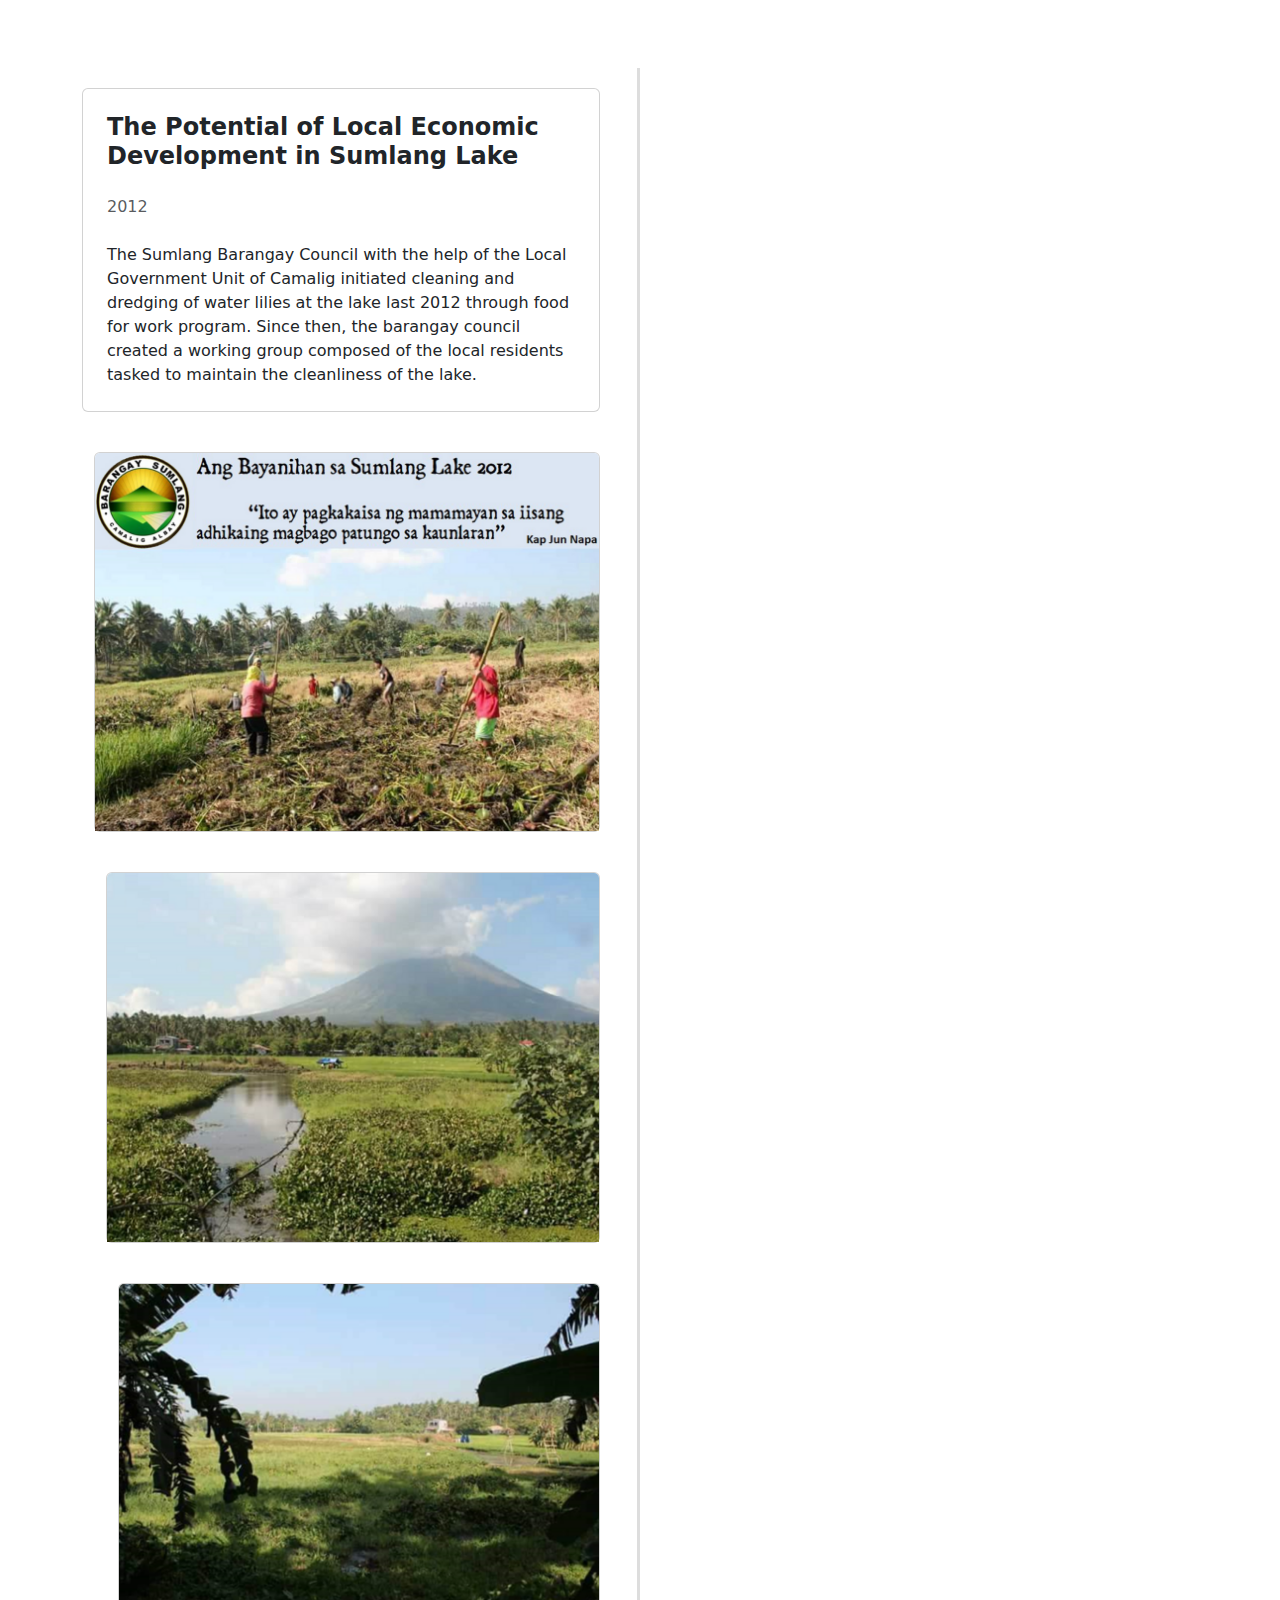
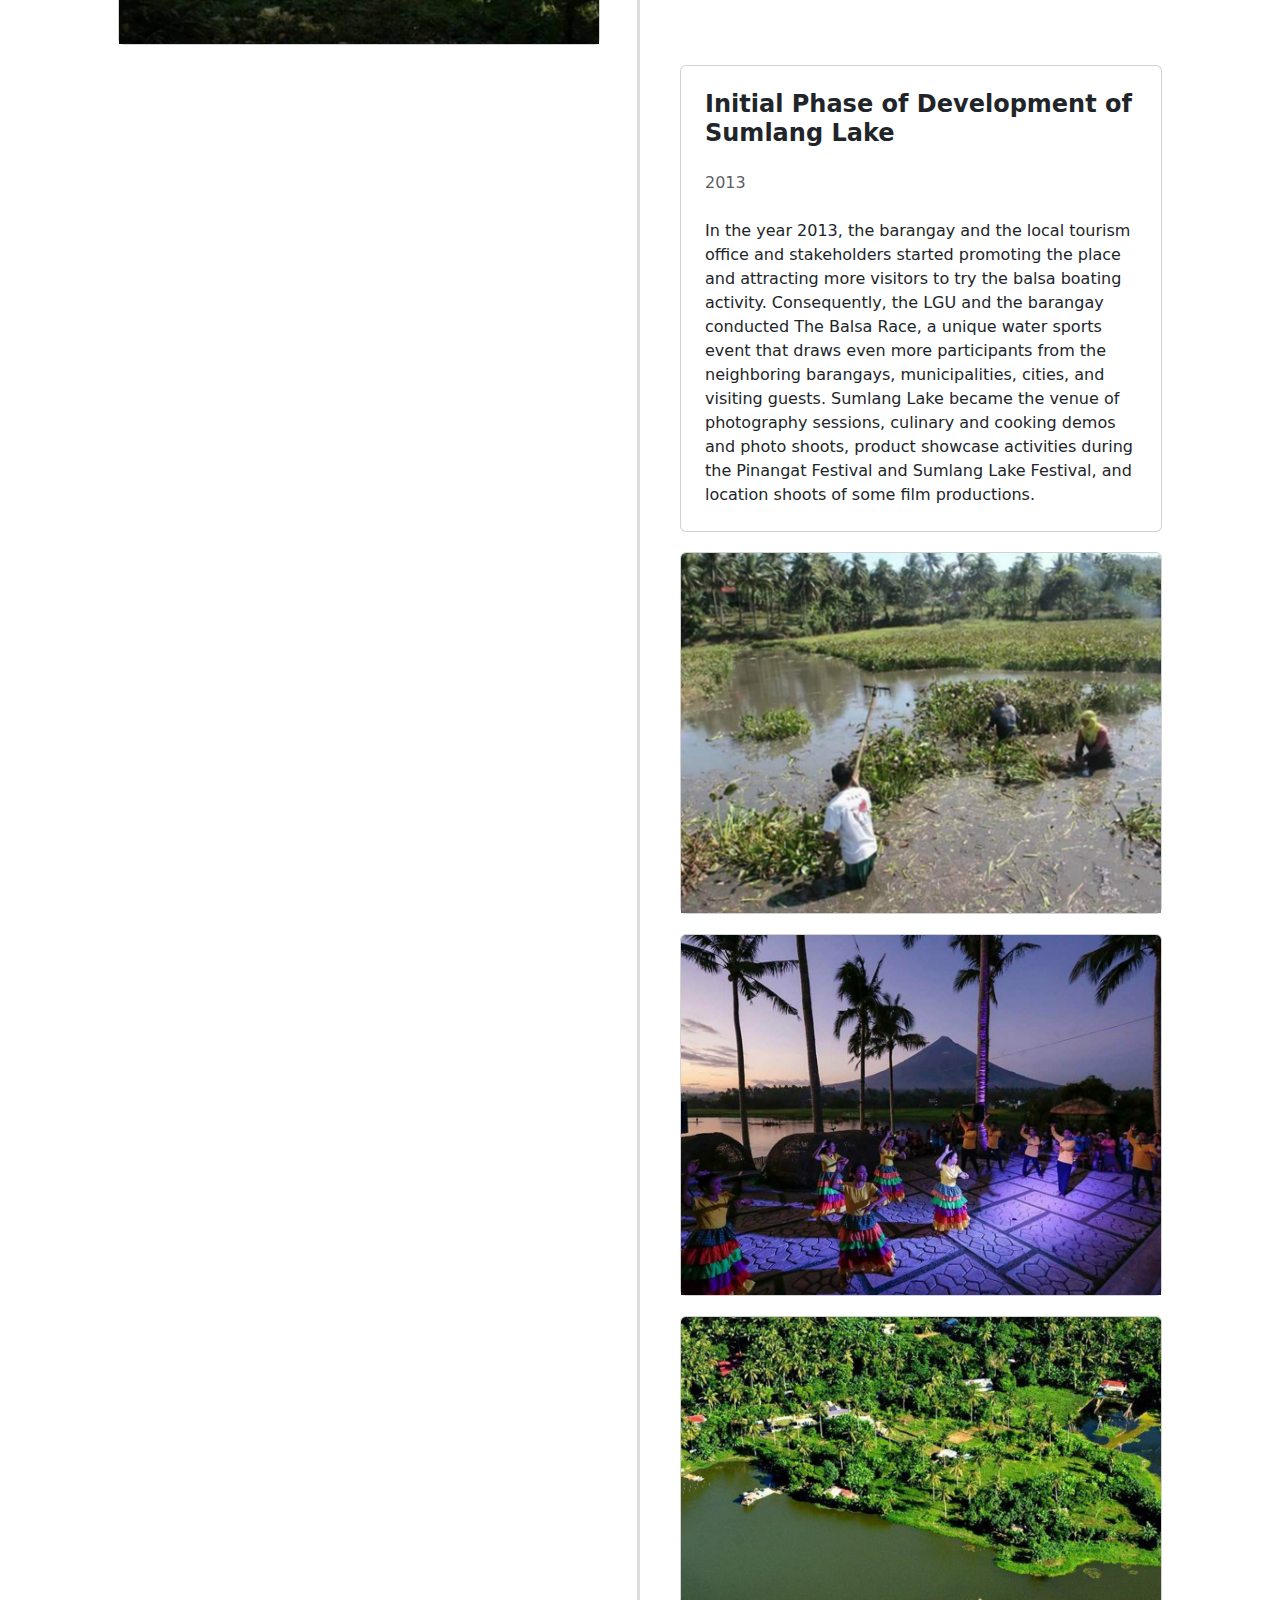
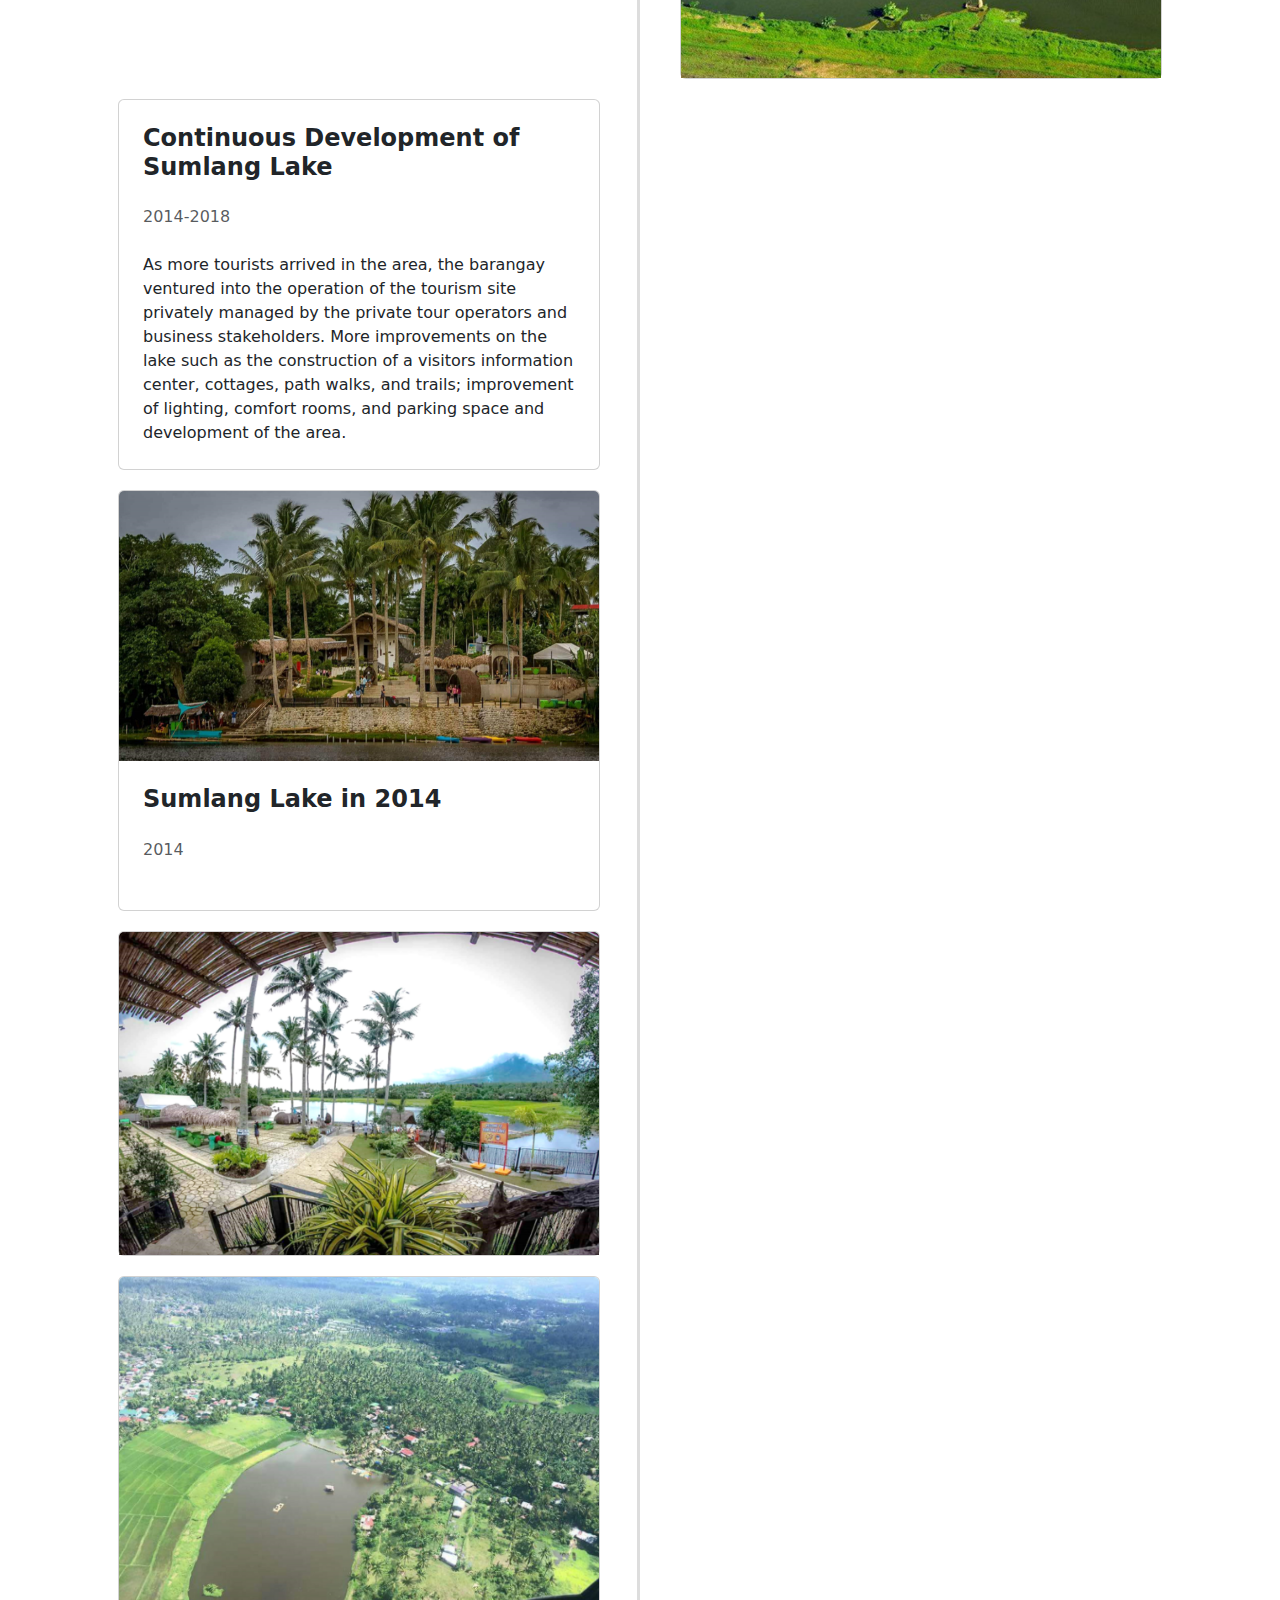
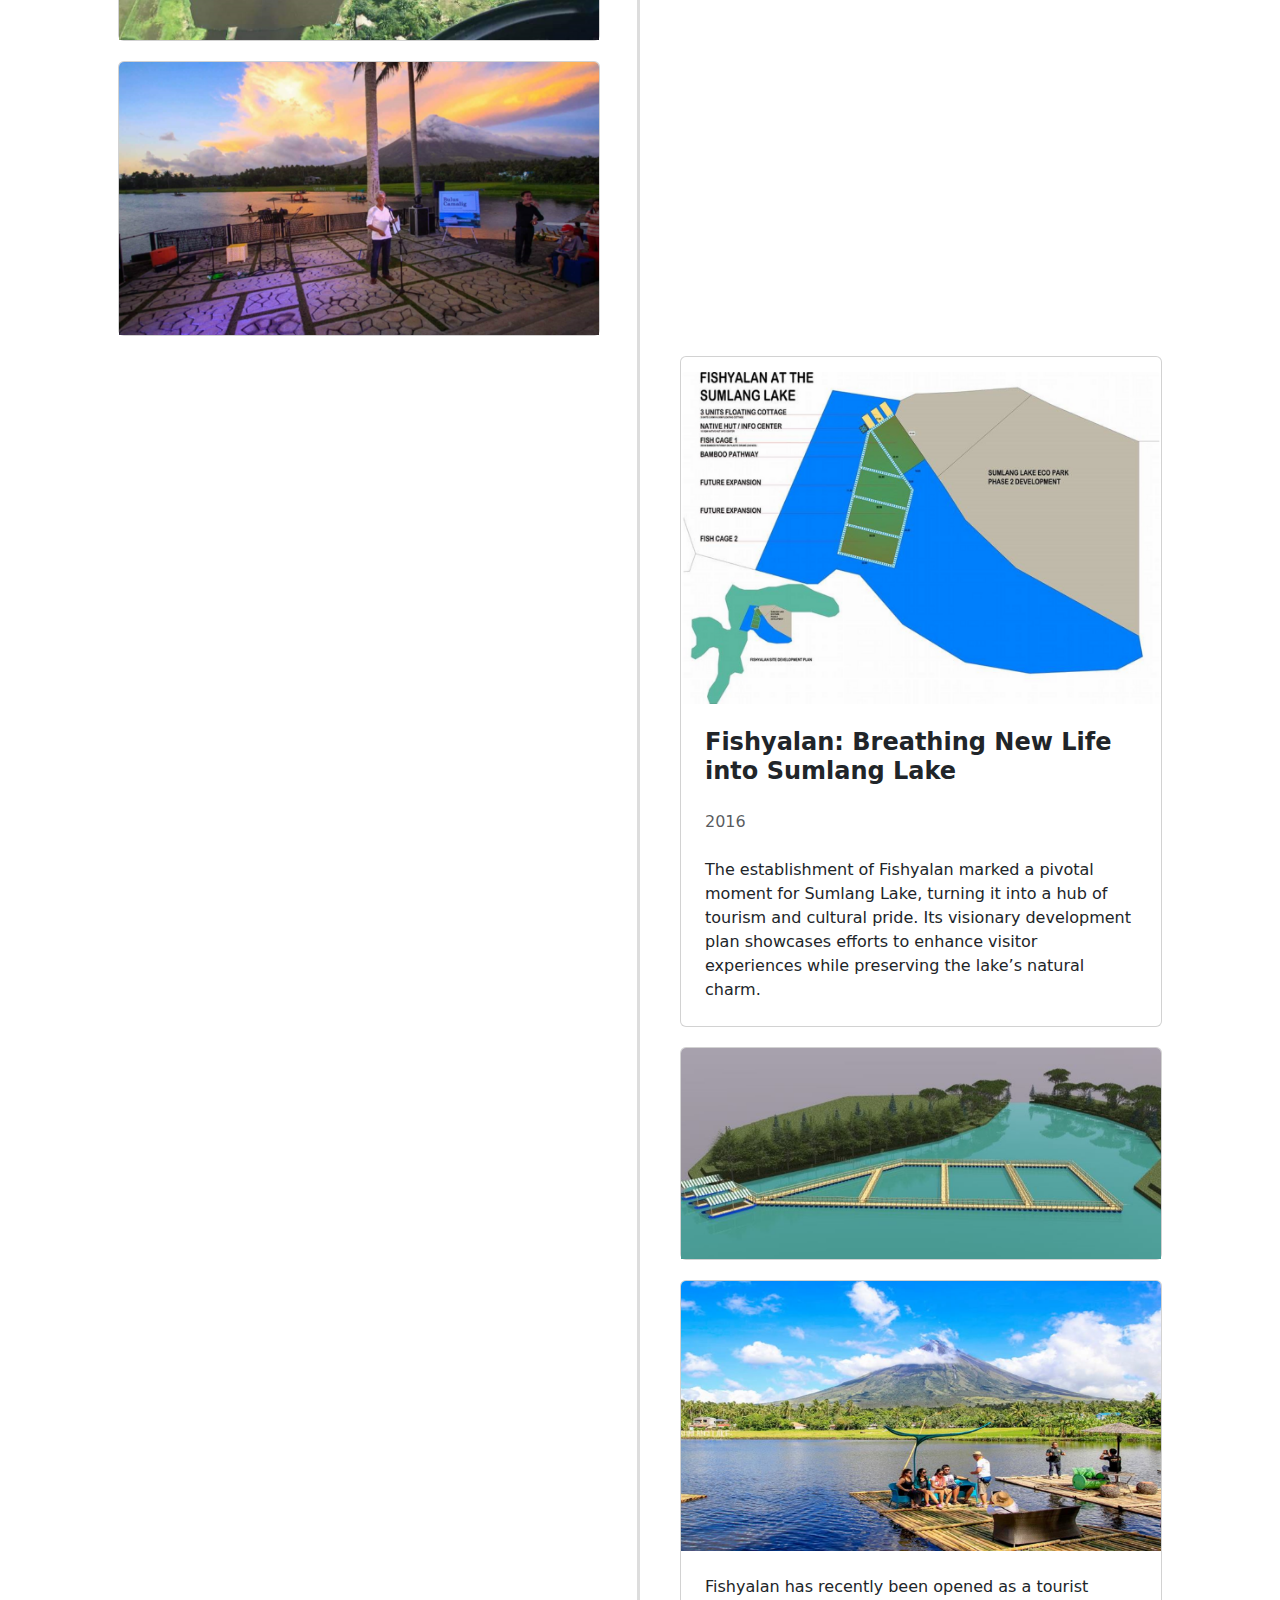
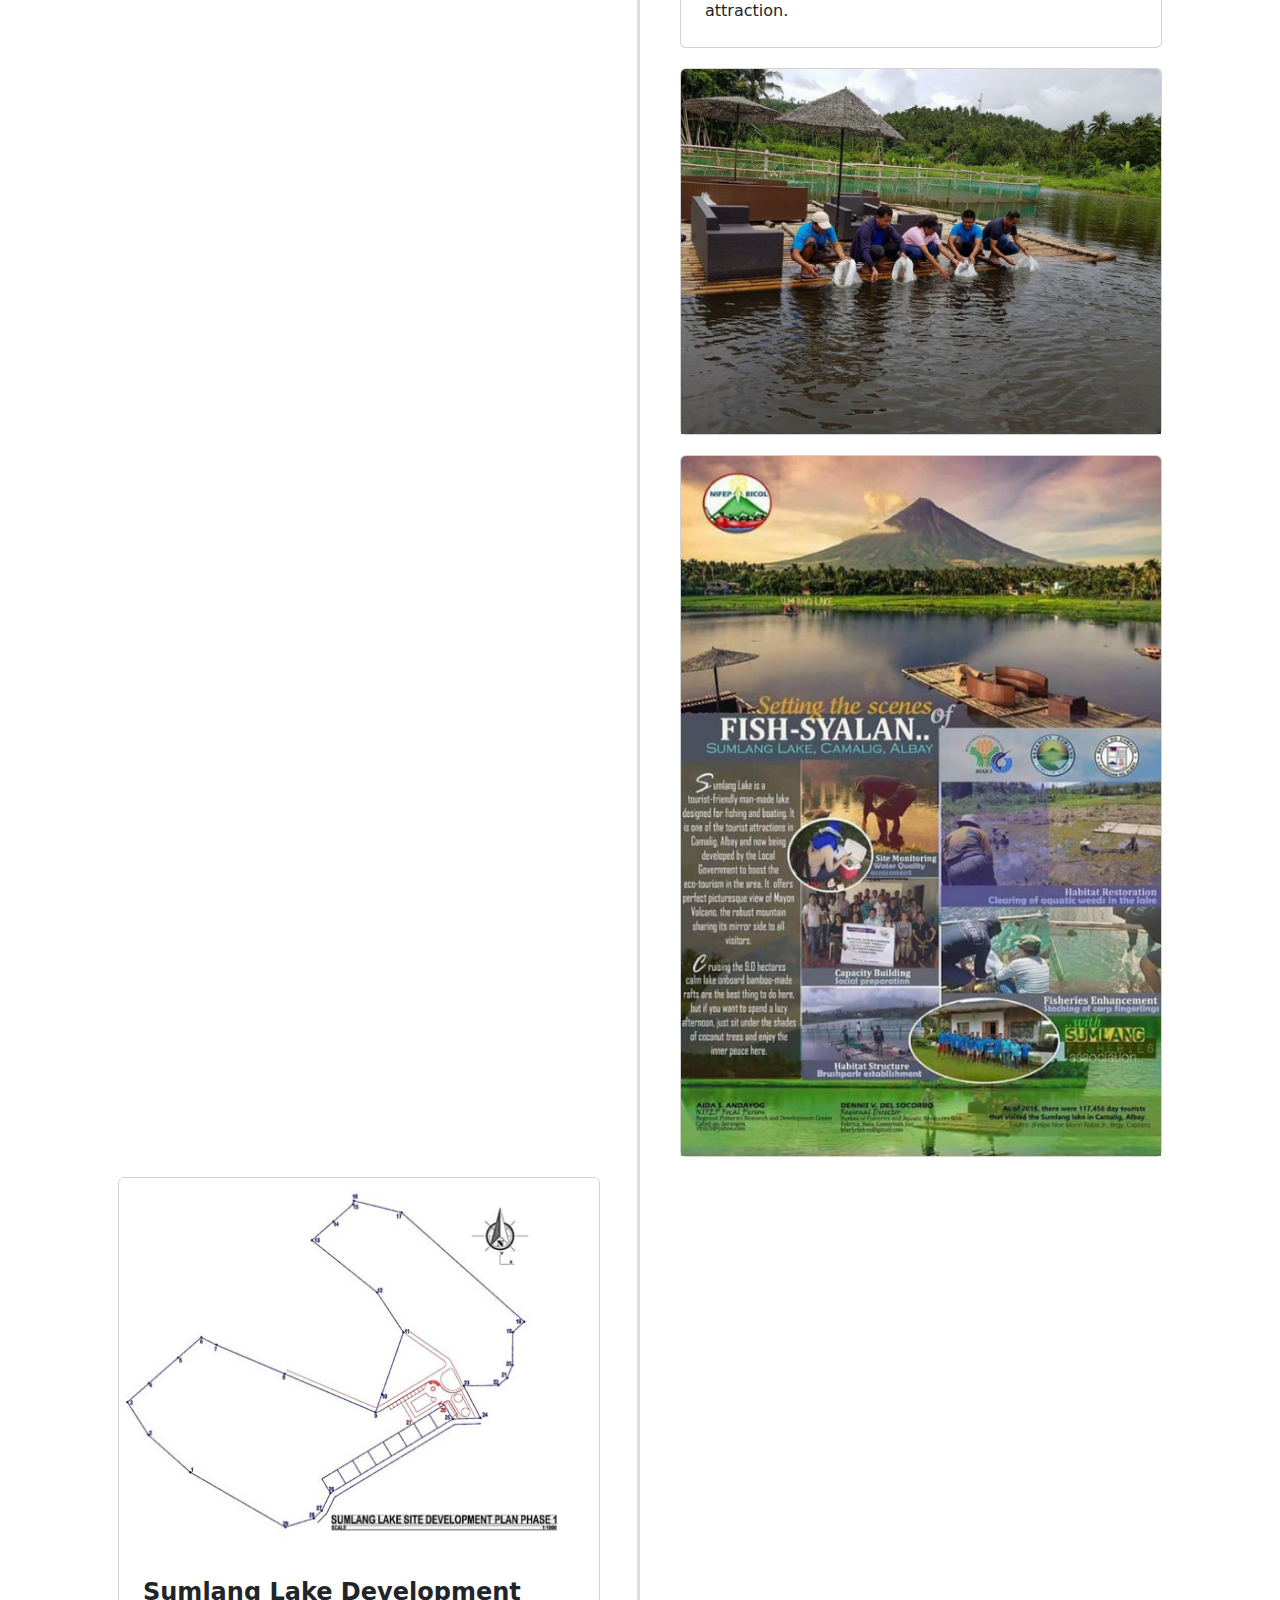
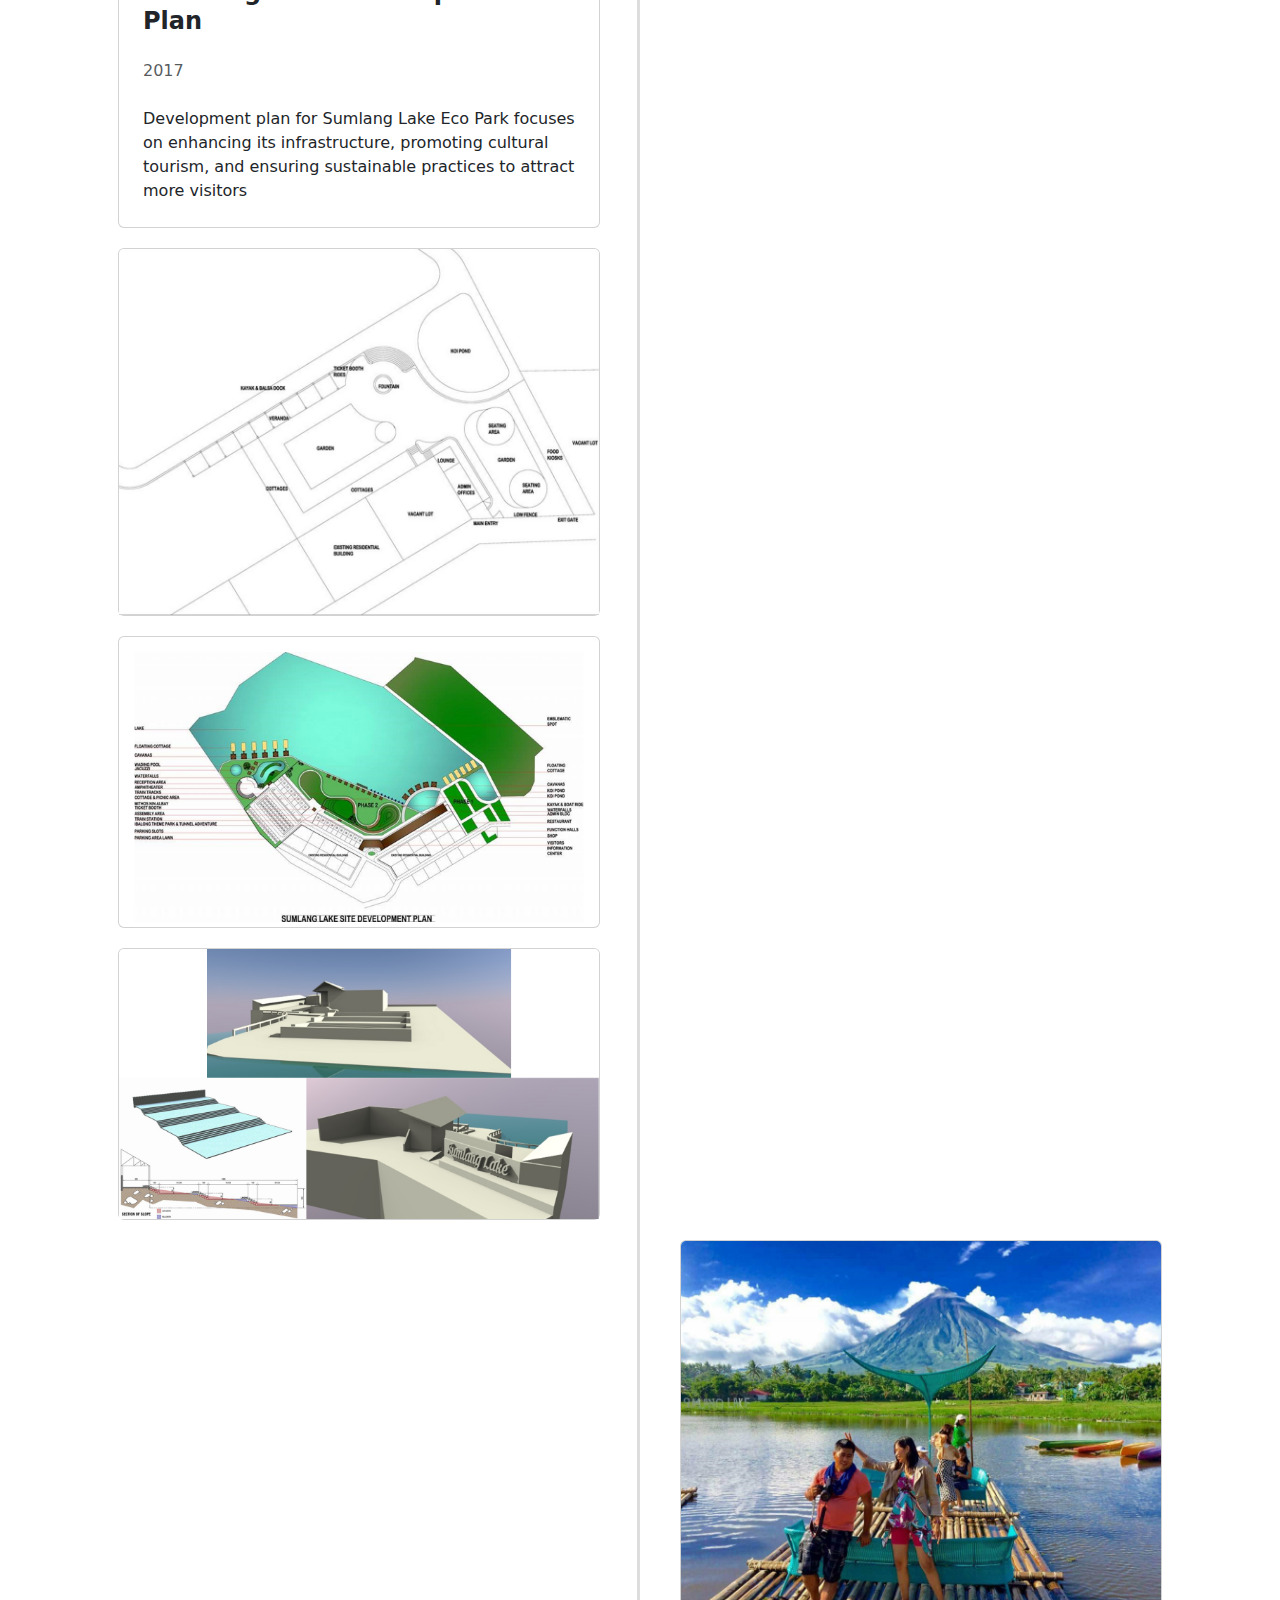
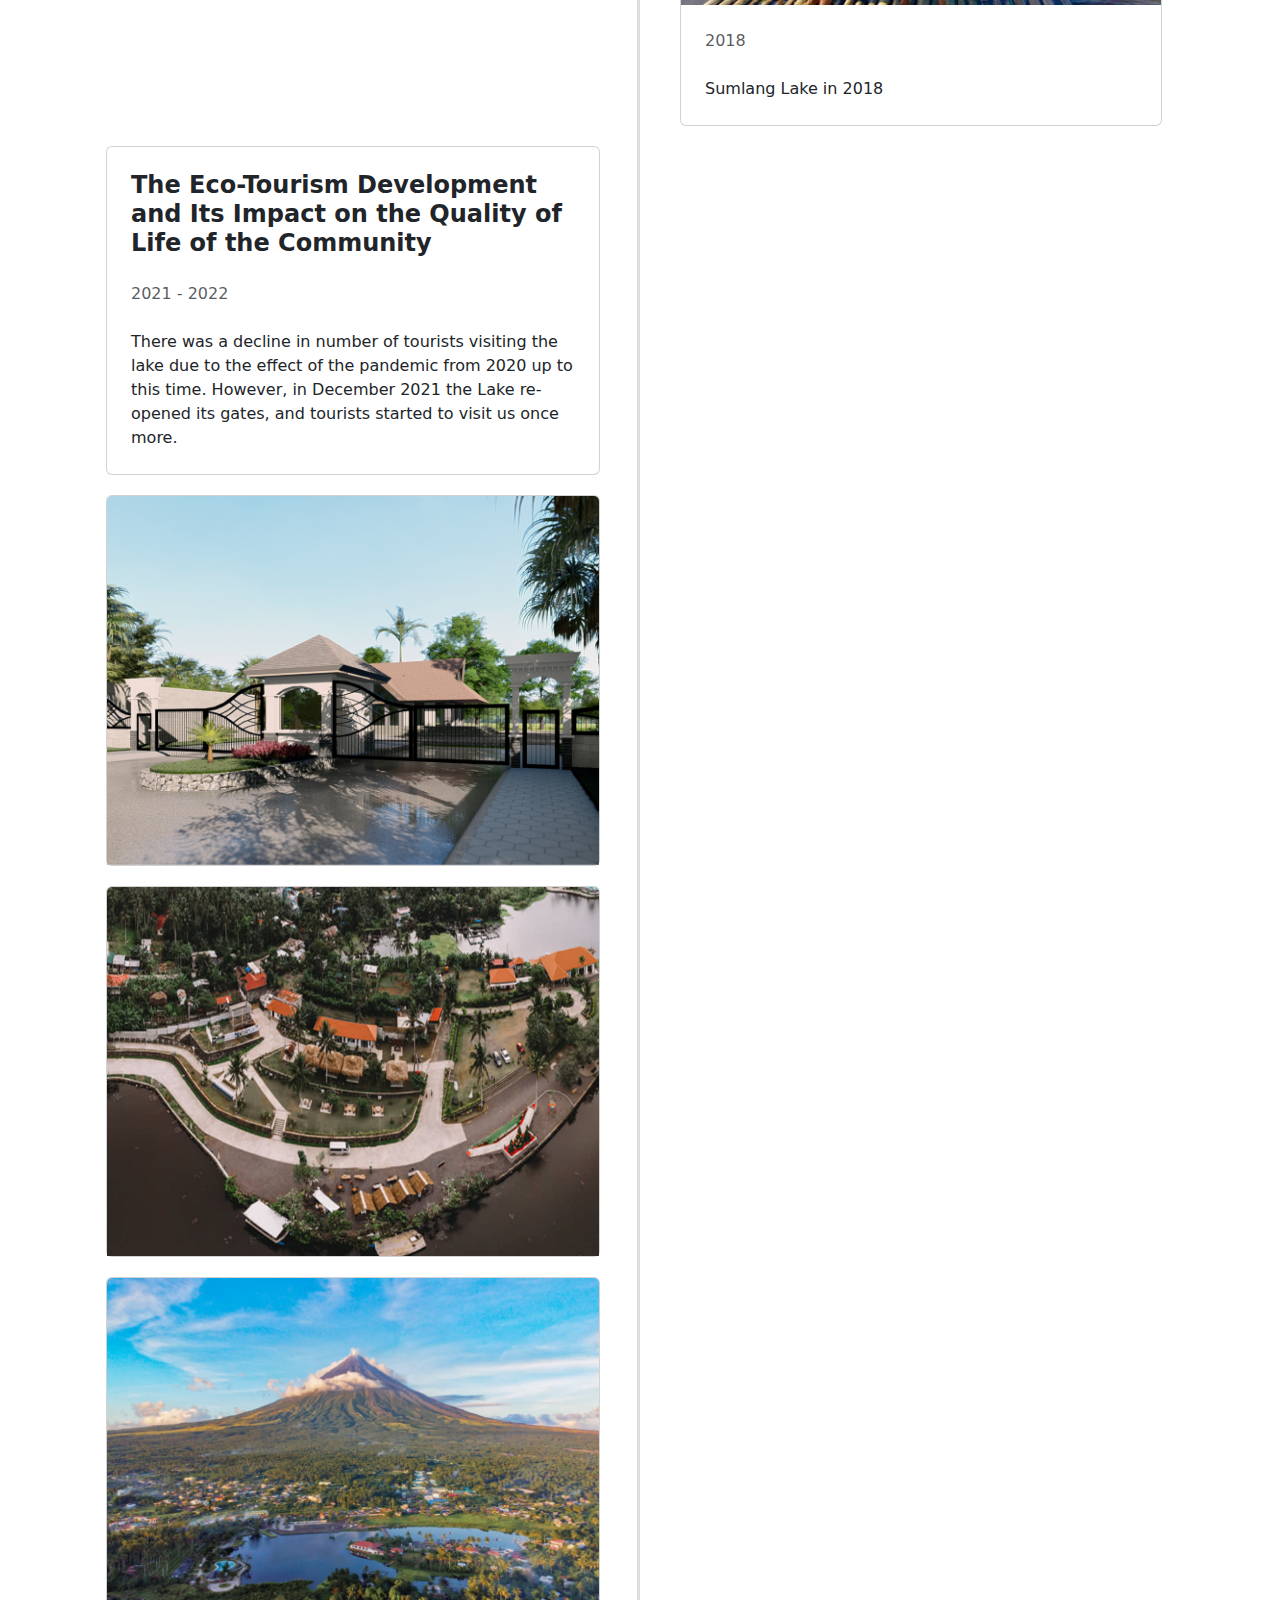
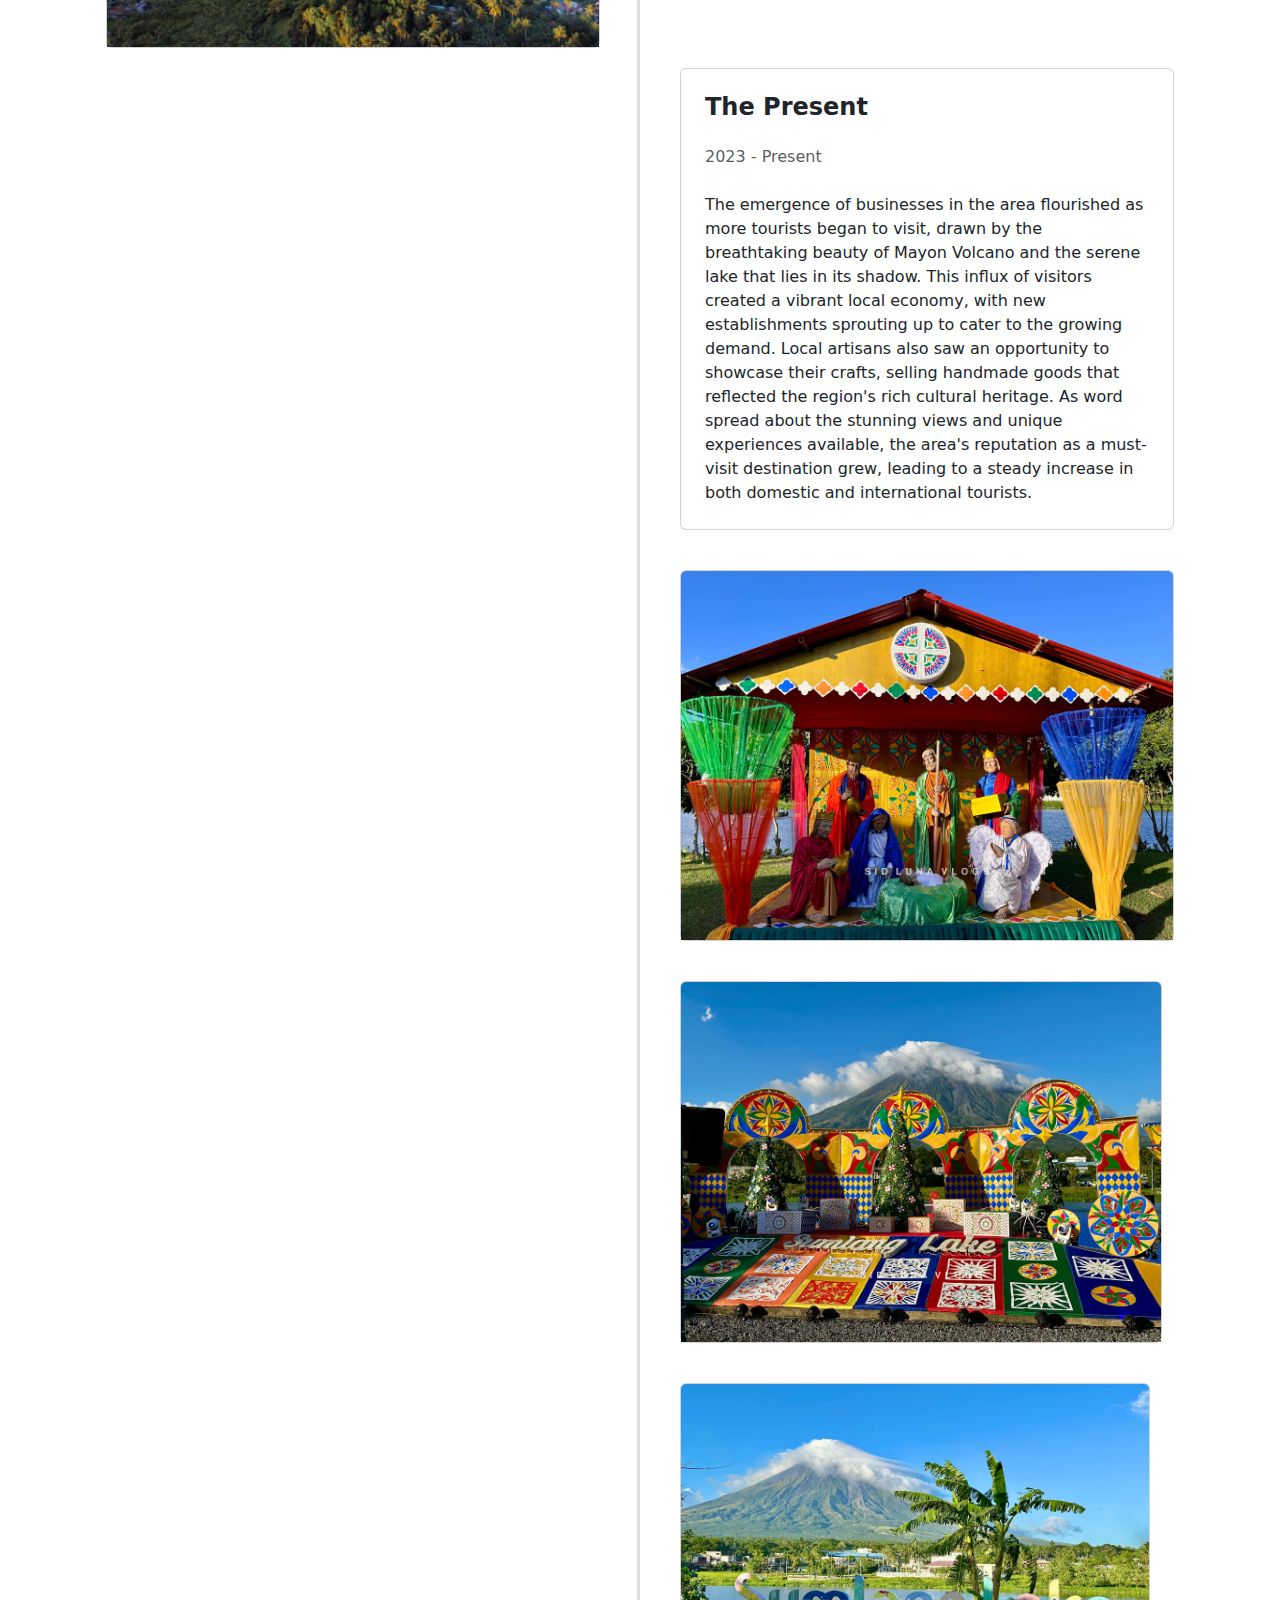
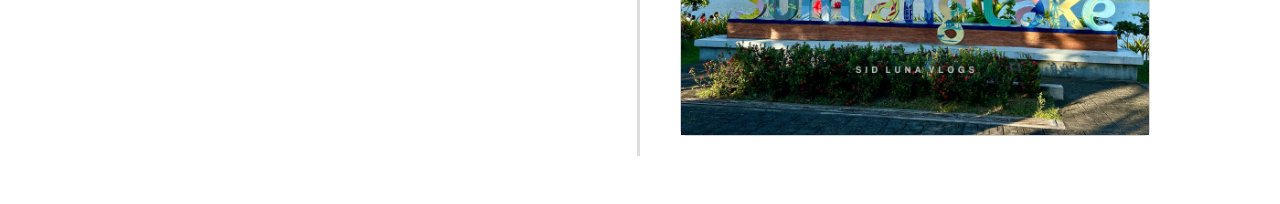
==== commit 41c47047: "fixed some things again" ====
--- a/timeline.html
+++ b/timeline.html
@@ -16,7 +16,6 @@
 
 <body>
     <section id="history">
-        <h2>START</h2>
         <div class="container py-5 timeline-frame">
             <div class="main-timeline-2">
                 <div class="timeline-2 left-2">
@@ -114,243 +113,240 @@
                                         </div>
 
                                     </div>
-                                    <div class="container py-5">
-                                        <div class="main-timeline-2">
-                                            <div class="timeline-2 left-2">
-                                                <div class="card">
-                                                    <img src="history-pics/2014/20145.png" class="card-img-top"
-                                                        alt="Responsive image">
-                                                    <div class="card-body p-4">
-                                                        <h4 class="fw-bold mb-4">SUMLANG LAKE IN 2014</h4>
-                                                        <p class="text-muted mb-4"><i class="far fa-clock"
-                                                                aria-hidden="true"></i> 2014-2018</p>
-                                                        <p class="mb-0">Continuous Development of Sumlang Lake As more
-                                                            tourists arrived in the area, the barangay
-                                                            ventured into the operation of the tourism site privately
-                                                            managed by the private tour operators and
-                                                            business stakeholders. More improvements on the lake such as
-                                                            the construction of a visitors information
-                                                            center, cottages, path walks, and trails; improvement of
-                                                            lighting, comfort rooms, and parking space and
-                                                            development of the area.</p>
-                                                    </div>
-                                                </div>
-                                            </div>
-                                            <div class="timeline-2 left-2">
-                                                <div class="card">
-                                                    <img src="history-pics/2014/20142.png" class="card-img-top"
-                                                        alt="Responsive image">
-                                                </div>
-                                            </div>
-                                            <div class="timeline-2 left-2">
-                                                <div class="card">
-                                                    <img src="history-pics/2014/20141.png" class="card-img-top"
-                                                        alt="Responsive image">
-                                                </div>
-                                            </div>
-                                            <div class="timeline-2 left-2">
-                                                <div class="card">
-                                                    <img src="history-pics/2014/20144.png" class="card-img-top"
-                                                        alt="Responsive image">
-                                                </div>
-                                            </div>
-
-
-                                            <div class="timeline-2 right-2">
-                                                <div class="card">
-                                                    <div class="card-body p-4">
-                                                        <h4 class="fw-bold mb-4">Continuous Development of Sumlang Lake
-                                                        </h4>
-                                                        <p class="text-muted mb-4"><i class="far fa-clock"
-                                                                aria-hidden="true"></i>2014-2018</p>
-                                                        <p class="mb-0">As more
-                                                            tourists arrived in the area, the barangay ventured into the
-                                                            operation of the tourism site privately managed by the
-                                                            private tour operators and business stakeholders. More
-                                                            improvements on the lake such as the construction of a
-                                                            visitors information center, cottages, path walks, and
-                                                            trails; improvement of lighting, comfort rooms, and parking
-                                                            space and development of the area.</p>
-                                                    </div>
-                                                </div>
-                                            </div>
-
-                                            <div class="timeline-2 right-2">
-                                                <div class="card">
-                                                    <img src="history-pics/2016/20162.png" style="margin-top: 15px;"
-                                                        class="card-img-top" alt="Responsive image">
-                                                    <div class="card-body p-4">
-                                                        <h4 class="fw-bold mb-4">Fishyalan: Breathing New Life
-                                                            into Sumlang Lake</h4>
-                                                        <p class="text-muted mb-4"><i class="far fa-clock"
-                                                                aria-hidden="true"></i>2016</p>
-                                                        <p class="mb-0">The establishment of Fishyalan marked a pivotal
-                                                            moment for Sumlang Lake, turning it into a hub of tourism
-                                                            and cultural pride. Its visionary development plan showcases
-                                                            efforts to enhance visitor experiences while preserving the
-                                                            lake’s natural charm.</p>
-                                                    </div>
-                                                </div>
-                                            </div>
-
-
-                                            <div class="timeline-2 right-2">
-                                                <div class="card">
-                                                    <img src="history-pics/2016/20163.png" class="card-img-top"
-                                                        alt="Responsive image">
-                                                </div>
-                                            </div>
-
-
-
-                                            <div class="timeline-2 right-2">
-                                                <div class="card">
-                                                    <img src="history-pics/2016/2016.png" class="card-img-top"
-                                                        alt="Responsive image">
-                                                    <div class="card-body p-4">
-
-                                                        <p class="mb-0">Fishyalan has recently been opened as a tourist
-                                                            attraction.</p>
-                                                    </div>
-                                                </div>
-                                            </div>
-
-
-                                            <div class="timeline-2 right-2">
-                                                <div class="card">
-                                                    <img src="history-pics/2016/20165.png" class="card-img-top"
-                                                        alt="Responsive image">
-                                                </div>
-                                            </div>
-
-                                            <div class="timeline-2 right-2">
-                                                <div class="card">
-                                                    <img src="history-pics/2016/20161.png" class="card-img-top"
-                                                        alt="Responsive image">
-                                                </div>
-                                            </div>
-
-                                            <div class="timeline-2 left-2">
-                                                <div class="card">
-                                                    <img src="history-pics/2017/20171.png" class="card-img-top"
-                                                        alt="Responsive image">
-                                                    <div class="card-body p-4">
-                                                        <h4 class="fw-bold mb-4">Sumlang Lake Development Plan
-                                                        </h4>
-                                                        <p class="text-muted mb-4"><i class="far fa-clock"
-                                                                aria-hidden="true"></i>2017</p>
-                                                        <p class="mb-0">Development plan for Sumlang Lake Eco Park
-                                                            focuses on enhancing its infrastructure,
-                                                            promoting cultural
-                                                            tourism, and ensuring sustainable practices to attract more
-                                                            visitors</p>
-                                                    </div>
-                                                </div>
-                                            </div>
-
-                                            <div class="timeline-2 left-2">
-                                                <div class="card">
-                                                    <img src="history-pics/2017/20172.png" class="card-img-top"
-                                                        alt="Responsive image">
-                                                </div>
-                                            </div>
-
-                                            <div class="timeline-2 left-2">
-                                                <div class="card">
-                                                    <img src="history-pics/2017/20174.png"
-                                                        style="margin-top: 15px; margin-bottom: 5px;"
-                                                        class="card-img-top" alt="Responsive image">
-                                                </div>
-                                            </div>
-
-
-
-                                            <div class="timeline-2 left-2">
-                                                <div class="card">
-                                                    <img src="history-pics/2017/20173.png" class="card-img-top"
-                                                        alt="Responsive image">
-                                                </div>
-                                            </div>
-
-
-                                            <div class="timeline-2 right-2">
-                                                <div class="card">
-                                                    <img src="history-pics/2018/2018.png"
-                                                        style="width: 100%; height: auto;" class="card-img-top"
-                                                        alt="Responsive image">
-                                                    <div class="card-body p-4">
-                                                        <p class="text-muted mb-4"><i class="far fa-clock"
-                                                                aria-hidden="true"></i>2018</p>
-                                                        <p class="mb-0">Sumlang Lake in 2018</p>
-                                                    </div>
-                                                </div>
-                                            </div>
-
-                                        </div>
-                                    </div>
-
-                                    <div class="timeline-2 left-2">
-                                        <div class="card">
-                                            <div class="card-body p-4">
-                                                <h4 class="fw-bold mb-4">The Eco-Tourism Development and Its Impact on
-                                                    the Quality of Life of the Community </h4>
-                                                <p class="text-muted mb-4"><i class="far fa-clock"
-                                                        aria-hidden="true"></i> 2021 - 2022</p>
-                                                <p class="mb-0">There was a decline in number of tourists visiting the
-                                                    lake due to the effect of the pandemic from 2020 up to this time.
-                                                    However, in December 2021 the Lake re-opened its gates, and tourists
-                                                    started to visit us once more.</p>
-                                            </div>
-                                        </div>
-                                    </div>
-
-                                    <div class="timeline-2 left-2">
-                                        <div class="card">
-                                            <img src="history-pics/2022/20224.png" class="card-img-top"
-                                                alt="Responsive image">
-                                            <div class="card-body p-0">
-                                            </div>
-                                        </div>
-                                    </div>
-
-                                    <div class="timeline-2 left-2">
-                                        <div class="card">
-                                            <img src="history-pics/2022/20223.png" class="card-img-top"
-                                                alt="Responsive image">
-                                            <div class="card-body p-0">
-                                            </div>
-                                        </div>
-                                    </div>
-
-                                    <div class="timeline-2 left-2">
-                                        <div class="card">
-                                            <img src="history-pics/2022/20221.png" class="card-img-top"
-                                                alt="Responsive image">
-                                            <div class="card-body p-0">
-                                            </div>
-                                        </div>
-                                    </div>
-
-                                    <div class="timeline-2 right-2">
-                                        <div class="card">
-                                            <div class="card-body p-4">
-                                                <h4 class="fw-bold mb-4">The Present</h4>
-                                                <p class="text-muted mb-4"><i class="far fa-clock"
-                                                        aria-hidden="true"></i> 2023 - Present</p>
-                                                <p class="mb-0">The emergence of businesses in the area flourished as
-                                                    more tourists began to visit, drawn by the breathtaking beauty of
-                                                    Mayon Volcano and the serene lake that lies in its shadow. This
-                                                    influx of visitors created a vibrant local economy, with new
-                                                    establishments sprouting up to cater to the growing demand. Local
-                                                    artisans also saw an opportunity to showcase their crafts, selling
-                                                    handmade goods that reflected the region's rich cultural heritage.
-                                                    As word spread about the stunning views and unique experiences
-                                                    available, the area's reputation as a must-visit destination grew,
-                                                    leading to a steady increase in both domestic and international
-                                                    tourists.
-                                                    .</p>
-                                            </div>
-                                        </div>
+                                    <div class="timeline-2 left-2">
+                                        <div class="card">
+                                            <div class="card-body p-4">
+                                                <h4 class="fw-bold mb-4">Continuous Development of Sumlang Lake </h4>
+                                                <p class="text-muted mb-4"><i class="far fa-clock"
+                                                        aria-hidden="true"></i> 2014-2018</p>
+                                                <p class="mb-0">As more
+                                                    tourists arrived in the area, the barangay
+                                                    ventured into the operation of the tourism site privately
+                                                    managed by the private tour operators and
+                                                    business stakeholders. More improvements on the lake such as
+                                                    the construction of a visitors information
+                                                    center, cottages, path walks, and trails; improvement of
+                                                    lighting, comfort rooms, and parking space and
+                                                    development of the area.</p>
+                                            </div>
+                                        </div>
+                                    </div>
+
+                                    <div class="timeline-2 left-2">
+                                        <div class="card">
+                                            <img src="history-pics/2014/20145.png" class="card-img-top"
+                                                alt="Responsive image">
+                                            <div class="card-body p-4">
+                                                <h4 class="fw-bold mb-4">Sumlang Lake in 2014</h4>
+                                                <p class="text-muted mb-4"><i class="far fa-clock"
+                                                        aria-hidden="true"></i> 2014</p>
+
+                                            </div>
+                                        </div>
+                                    </div>
+
+
+                                    <div class="timeline-2 left-2">
+                                        <div class="card">
+                                            <img src="history-pics/2014/20142.png" class="card-img-top"
+                                                alt="Responsive image">
+                                        </div>
+                                    </div>
+                                    <div class="timeline-2 left-2">
+                                        <div class="card">
+                                            <img src="history-pics/2014/20141.png" class="card-img-top"
+                                                alt="Responsive image">
+                                        </div>
+                                    </div>
+                                    <div class="timeline-2 left-2">
+                                        <div class="card">
+                                            <img src="history-pics/2014/20144.png" class="card-img-top"
+                                                alt="Responsive image">
+                                        </div>
+                                    </div>
+
+                                    <div class="timeline-2 right-2">
+                                        <div class="card">
+                                            <img src="history-pics/2016/20162.png" style="margin-top: 15px;"
+                                                class="card-img-top" alt="Responsive image">
+                                            <div class="card-body p-4">
+                                                <h4 class="fw-bold mb-4">Fishyalan: Breathing New Life
+                                                    into Sumlang Lake</h4>
+                                                <p class="text-muted mb-4"><i class="far fa-clock"
+                                                        aria-hidden="true"></i> 2016</p>
+                                                <p class="mb-0">The establishment of Fishyalan marked a pivotal
+                                                    moment for Sumlang Lake, turning it into a hub of tourism
+                                                    and cultural pride. Its visionary development plan showcases
+                                                    efforts to enhance visitor experiences while preserving the
+                                                    lake’s natural charm.</p>
+                                            </div>
+                                        </div>
+                                    </div>
+
+
+                                    <div class="timeline-2 right-2">
+                                        <div class="card">
+                                            <img src="history-pics/2016/20163.png" class="card-img-top"
+                                                alt="Responsive image">
+                                        </div>
+                                    </div>
+
+
+
+                                    <div class="timeline-2 right-2">
+                                        <div class="card">
+                                            <img src="history-pics/2016/2016.png" class="card-img-top"
+                                                alt="Responsive image">
+                                            <div class="card-body p-4">
+
+                                                <p class="mb-0">Fishyalan has recently been opened as a tourist
+                                                    attraction.</p>
+                                            </div>
+                                        </div>
+                                    </div>
+
+
+                                    <div class="timeline-2 right-2">
+                                        <div class="card">
+                                            <img src="history-pics/2016/20165.png" class="card-img-top"
+                                                alt="Responsive image">
+                                        </div>
+                                    </div>
+
+                                    <div class="timeline-2 right-2">
+                                        <div class="card">
+                                            <img src="history-pics/2016/20161.png" class="card-img-top"
+                                                alt="Responsive image">
+                                        </div>
+                                    </div>
+
+                                    <div class="timeline-2 left-2">
+                                        <div class="card">
+                                            <img src="history-pics/2017/20171.png" class="card-img-top"
+                                                alt="Responsive image">
+                                            <div class="card-body p-4">
+                                                <h4 class="fw-bold mb-4">Sumlang Lake Development Plan
+                                                </h4>
+                                                <p class="text-muted mb-4"><i class="far fa-clock"
+                                                        aria-hidden="true"></i> 2017</p>
+                                                <p class="mb-0">Development plan for Sumlang Lake Eco Park
+                                                    focuses on enhancing its infrastructure,
+                                                    promoting cultural
+                                                    tourism, and ensuring sustainable practices to attract more
+                                                    visitors</p>
+                                            </div>
+                                        </div>
+                                    </div>
+
+                                    <div class="timeline-2 left-2">
+                                        <div class="card">
+                                            <img src="history-pics/2017/20172.png" class="card-img-top"
+                                                alt="Responsive image">
+                                        </div>
+                                    </div>
+
+                                    <div class="timeline-2 left-2">
+                                        <div class="card">
+                                            <img src="history-pics/2017/20174.png"
+                                                style="margin-top: 15px; margin-bottom: 5px;" class="card-img-top"
+                                                alt="Responsive image">
+                                        </div>
+                                    </div>
+
+
+
+                                    <div class="timeline-2 left-2">
+                                        <div class="card">
+                                            <img src="history-pics/2017/20173.png" class="card-img-top"
+                                                alt="Responsive image">
+                                        </div>
+                                    </div>
+
+
+                                    <div class="timeline-2 right-2">
+                                        <div class="card">
+                                            <img src="history-pics/2018/2018.png" style="width: 100%; height: auto;"
+                                                class="card-img-top" alt="Responsive image">
+                                            <div class="card-body p-4">
+                                                <p class="text-muted mb-4"><i class="far fa-clock"
+                                                        aria-hidden="true"></i> 2018</p>
+                                                <p class="mb-0">Sumlang Lake in 2018</p>
+                                            </div>
+                                        </div>
+                                    </div>
+
+                                </div>
+                            </div>
+
+                            <div class="timeline-2 left-2">
+                                <div class="card">
+                                    <div class="card-body p-4">
+                                        <h4 class="fw-bold mb-4">The Eco-Tourism Development and Its Impact on
+                                            the Quality of Life of the Community </h4>
+                                        <p class="text-muted mb-4"><i class="far fa-clock" aria-hidden="true"></i> 2021
+                                            - 2022</p>
+                                        <p class="mb-0">There was a decline in number of tourists visiting the
+                                            lake due to the effect of the pandemic from 2020 up to this time.
+                                            However, in December 2021 the Lake re-opened its gates, and tourists
+                                            started to visit us once more.</p>
+                                    </div>
+                                </div>
+                            </div>
+
+                            <div class="timeline-2 left-2">
+                                <div class="card">
+                                    <img src="history-pics/2022/20224.png" class="card-img-top" alt="Responsive image">
+                                    <div class="card-body p-0">
+                                    </div>
+                                </div>
+                            </div>
+
+                            <div class="timeline-2 left-2">
+                                <div class="card">
+                                    <img src="history-pics/2022/20223.png" class="card-img-top" alt="Responsive image">
+                                    <div class="card-body p-0">
+                                    </div>
+                                </div>
+                            </div>
+
+                            <div class="timeline-2 left-2">
+                                <div class="card">
+                                    <img src="history-pics/2022/20221.png" class="card-img-top" alt="Responsive image">
+                                    <div class="card-body p-0">
+                                    </div>
+                                </div>
+                            </div>
+
+                            <div class="timeline-2 right-2">
+                                <div class="card">
+                                    <div class="card-body p-4">
+                                        <h4 class="fw-bold mb-4">The Present</h4>
+                                        <p class="text-muted mb-4"><i class="far fa-clock" aria-hidden="true"></i> 2023
+                                            - Present</p>
+                                        <p class="mb-0">The emergence of businesses in the area flourished as
+                                            more tourists began to visit, drawn by the breathtaking beauty of
+                                            Mayon Volcano and the serene lake that lies in its shadow. This
+                                            influx of visitors created a vibrant local economy, with new
+                                            establishments sprouting up to cater to the growing demand. Local
+                                            artisans also saw an opportunity to showcase their crafts, selling
+                                            handmade goods that reflected the region's rich cultural heritage.
+                                            As word spread about the stunning views and unique experiences
+                                            available, the area's reputation as a must-visit destination grew,
+                                            leading to a steady increase in both domestic and international
+                                            tourists.
+                                        </p>
+                                    </div>
+                                </div>
+                            </div>
+                        </div>
+                    </div>
+
+                    <div class="container py-0">
+                        <div class="main-timeline-2">
+                            <div class="timeline-2 right-2">
+                                <div class="card">
+                                    <img src="history-pics/2024/20241.jpg" class="card-img-top" alt="Responsive image">
+                                    <div class="card-body p-0">
                                     </div>
                                 </div>
                             </div>
@@ -359,7 +355,7 @@
                                 <div class="main-timeline-2">
                                     <div class="timeline-2 right-2">
                                         <div class="card">
-                                            <img src="history-pics/2024/20241.jpg" class="card-img-top"
+                                            <img src="history-pics/2024/20242.jpg" class="card-img-top"
                                                 alt="Responsive image">
                                             <div class="card-body p-0">
                                             </div>
@@ -370,23 +366,12 @@
                                         <div class="main-timeline-2">
                                             <div class="timeline-2 right-2">
                                                 <div class="card">
-                                                    <img src="history-pics/2024/20242.jpg" class="card-img-top"
+                                                    <img src="history-pics/2024/20243.jpg" class="card-img-top"
                                                         alt="Responsive image">
                                                     <div class="card-body p-0">
                                                     </div>
                                                 </div>
                                             </div>
-
-                                            <div class="container py-0">
-                                                <div class="main-timeline-2">
-                                                    <div class="timeline-2 right-2">
-                                                        <div class="card">
-                                                            <img src="history-pics/2024/20243.jpg" class="card-img-top"
-                                                                alt="Responsive image">
-                                                            <div class="card-body p-0">
-                                                            </div>
-                                                        </div>
-                                                    </div>
 
     </section>
 
--- a/history.css
+++ b/history.css
@@ -9,7 +9,7 @@
     content: "";
     position: absolute;
     width: 3px;
-    /*background-color: #26c6da; */
+    /* background-color: #26c6da; */
     background-color: #dddddd;
     top: 0;
     bottom: 0;
@@ -62,7 +62,7 @@
     text-align: center;
     margin: 0 auto;
     /* padding: 50px; */
-    background-color: #f4f4f4;
+    /* background-color: #f4f4f4; */
     /* Add some padding to the section */
 }
 
